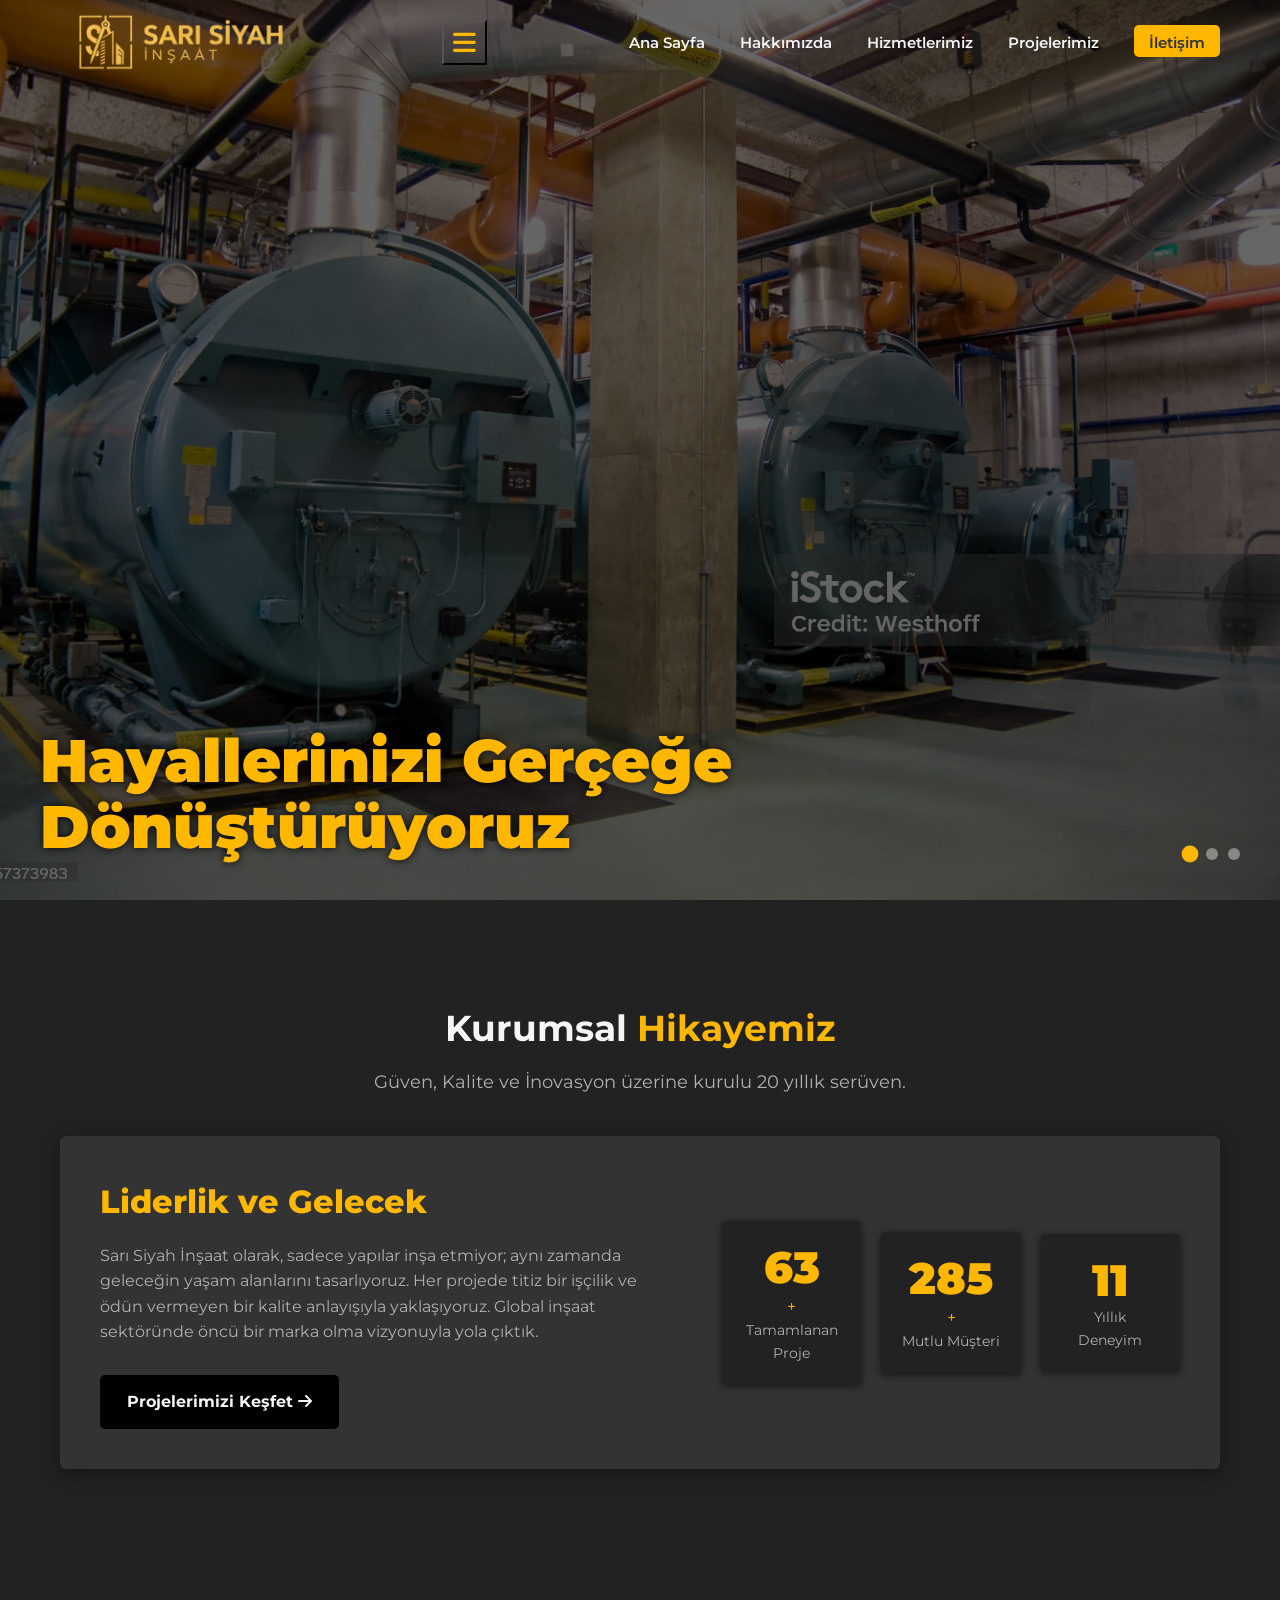
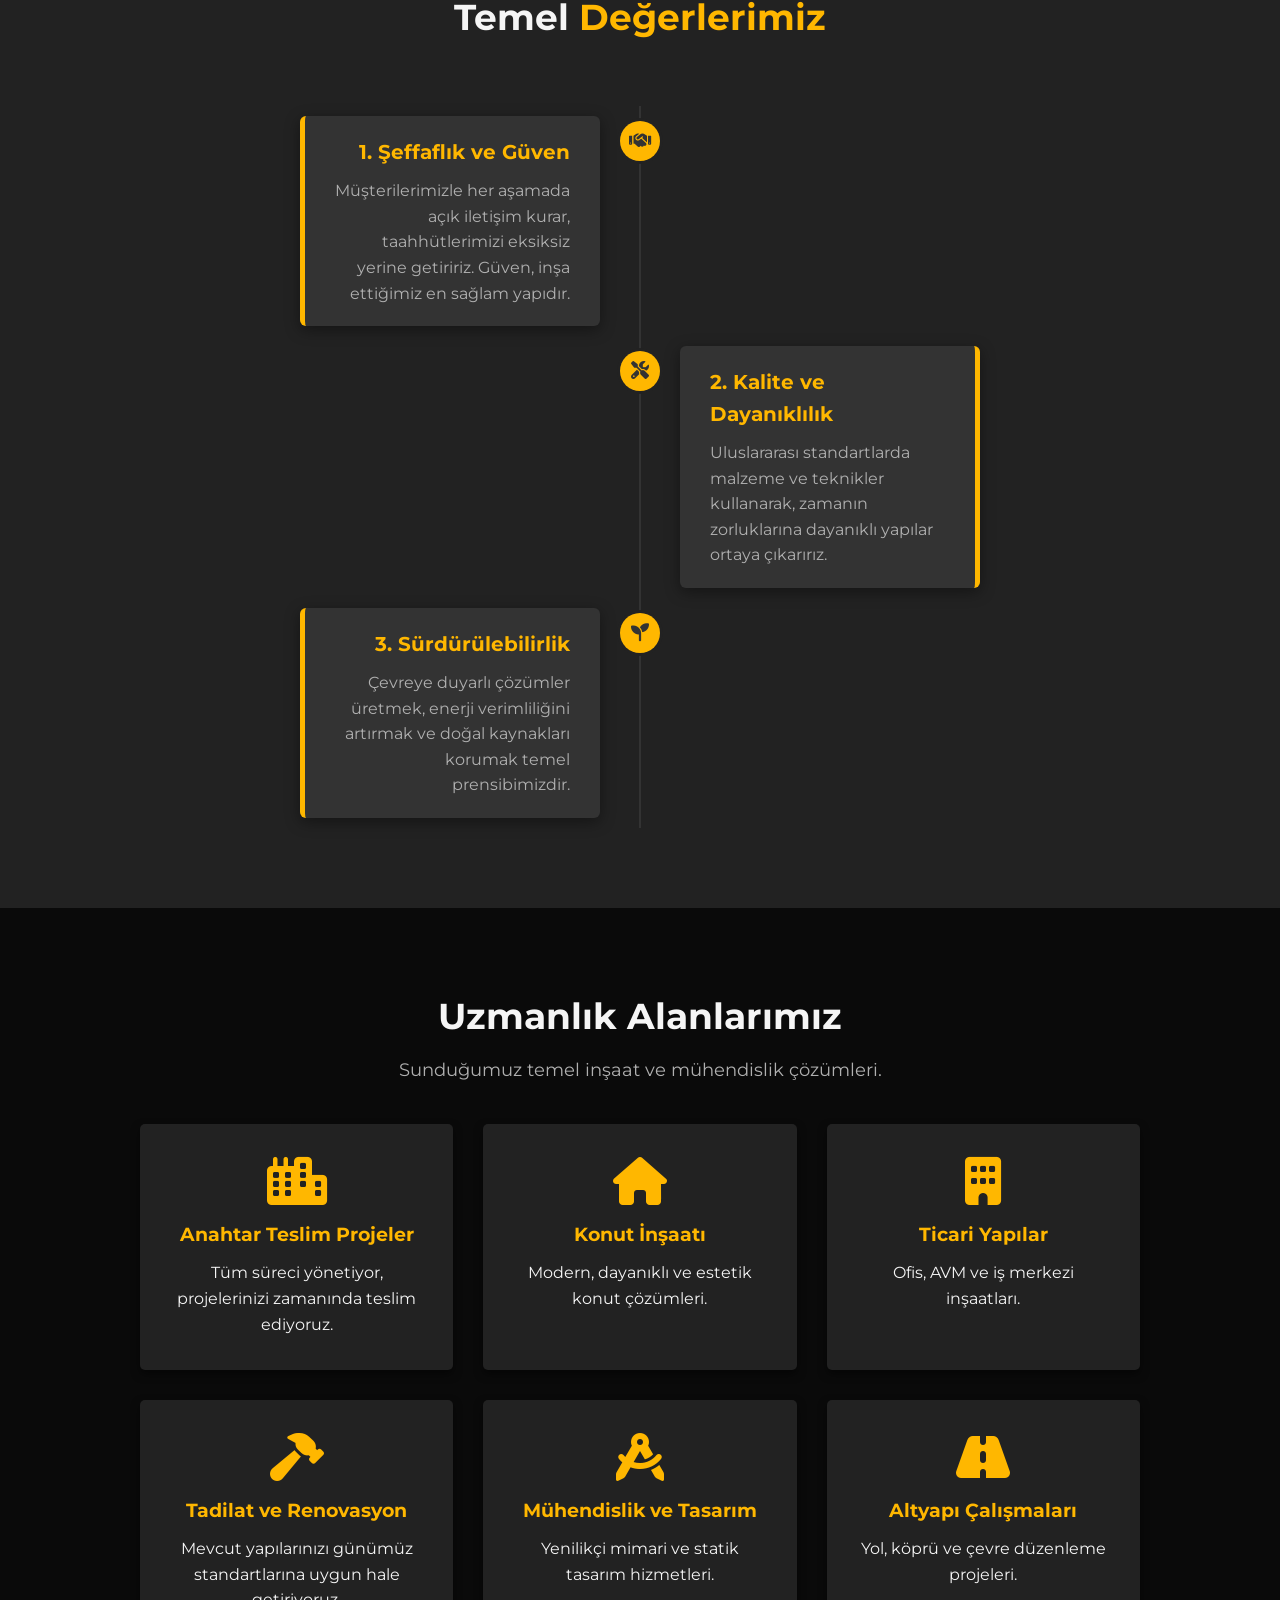
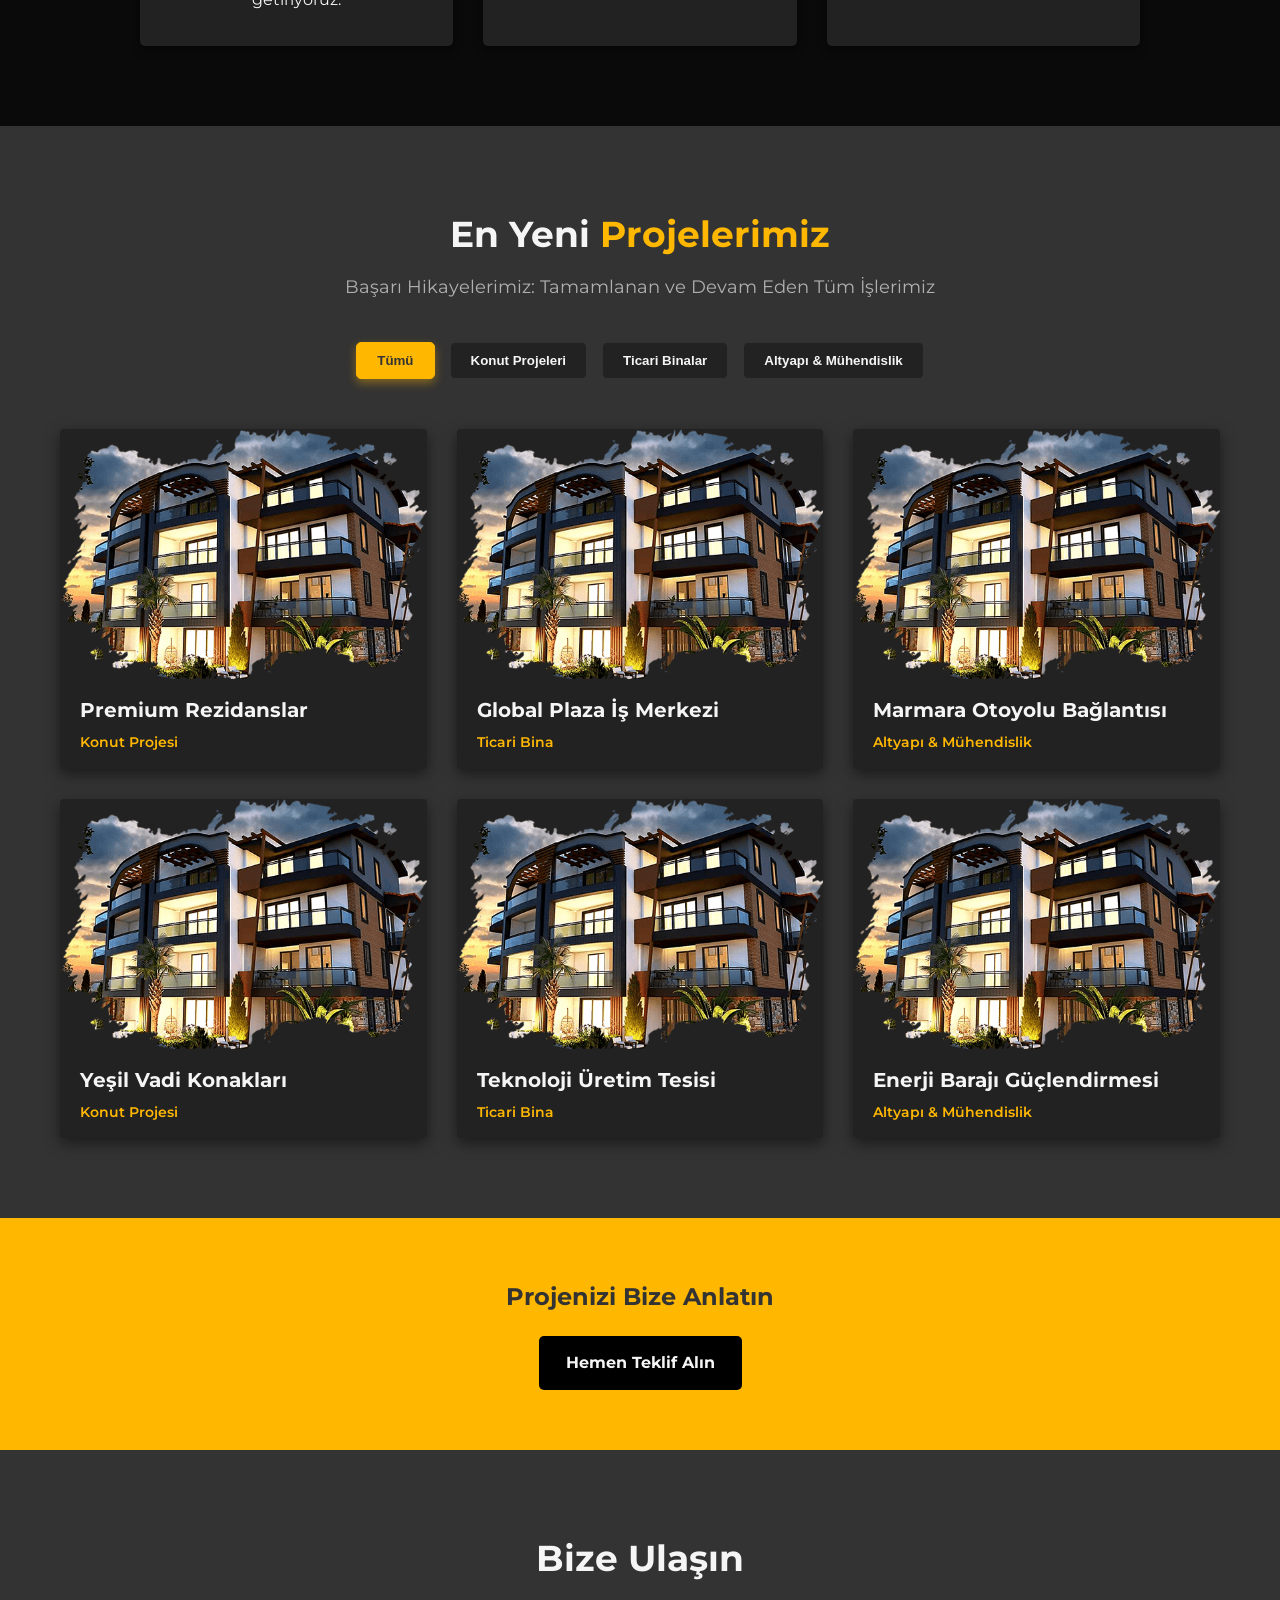
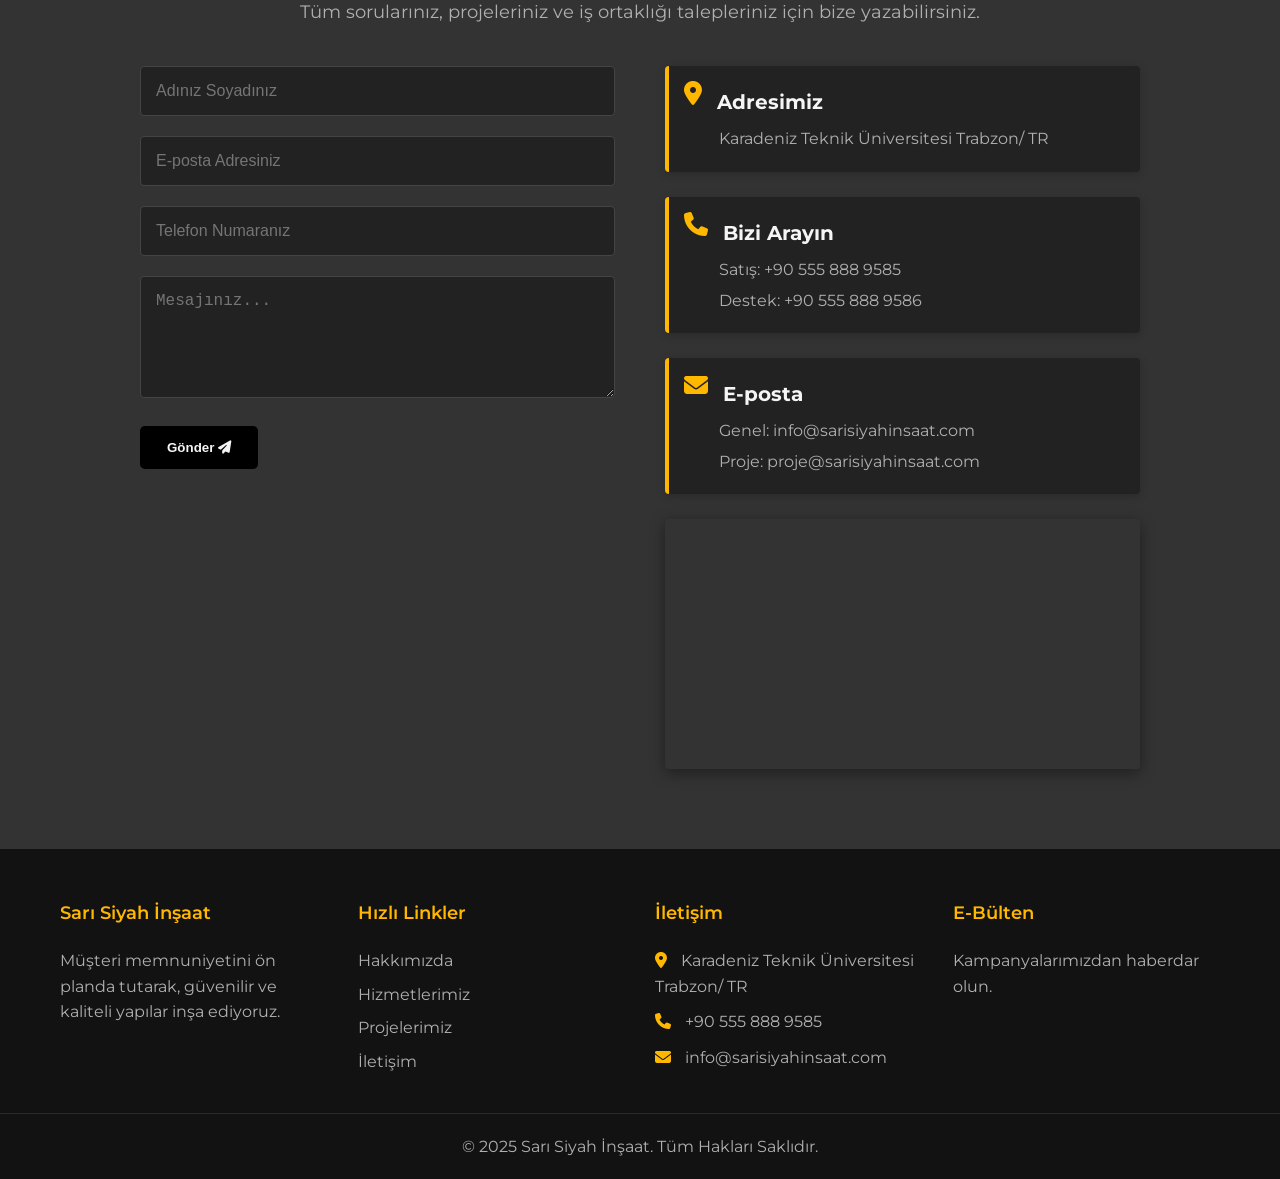
==== index.html @ 9622c7f2 "Add files via upload" ====
<!DOCTYPE html>
<html lang="tr">
<head>
    <meta charset="UTF-8">
    <meta name="viewport" content="width=device-width, initial-scale=1.0">
    <title>Sarı Siyah İnşaat | Müteahhitlik Hizmetleri</title>
    <link rel="icon" type="image/png" href="img/Gemini_Generated_Image_4nt2084nt2084nt2-removebg-preview.png    ">
    <link rel="stylesheet" href="style.css">
    <link href="https://fonts.googleapis.com/css2?family=Montserrat:wght@400;600;700;900&display=swap" rel="stylesheet">
    <link rel="stylesheet" href="https://cdnjs.cloudflare.com/ajax/libs/font-awesome/6.5.1/css/all.min.css">
</head>
<body>

    <header class="top-bar">
        <div class="container">
            <div class="logo">
                <a href="#">
                    <img src="img/Adsız_tasarım__9_-removebg-preview.png" alt="Şirket Logosu" class="header-logo">
                </a>
            </div>
            
            <button class="hamburger-toggle" id="menu-toggle">
                <i class="fas fa-bars"></i>
            </button>
            
            <nav class="main-nav" id="mobile-menu">
                <ul>
                    <li><a href="#home">Ana Sayfa</a></li>
                    <li><a href="#about">Hakkımızda</a></li>
                    <li><a href="#services">Hizmetlerimiz</a></li>
                    <li><a href="#projects">Projelerimiz</a></li>
                    <li><a href="#contact" class="btn-contact">İletişim</a></li>
                </ul>
            </nav>
        </div>
    </header>

    <section class="hero-slider" id="home">
        <div class="slides">
            <div class="slide active" style="background-image: url('img/foto1.jpg');">
                <div class="slider-content">
                    <h1 class="slider-heading">Hayallerinizi Gerçeğe Dönüştürüyoruz</h1>
                </div>
            </div>
            <div class="slide" style="background-image: url('img/foto3.jpg');">
                <div class="slider-content">
                    <h1 class="slider-heading">Güven ve Kaliteyle Yükselen Yapılar</h1>
                </div>
            </div>
            <div class="slide" style="background-image: url('img/foto2.jpg');">
                <div class="slider-content">
                    <h1 class="slider-heading">Sürdürülebilir Çözümler, Kusursuz İnşaat</h1>
                </div>
            </div>
        </div>
        <div class="slider-indicators">
            <span class="indicator active" data-slide="0"></span>
            <span class="indicator" data-slide="1"></span>
            <span class="indicator" data-slide="2"></span>
        </div>
    </section>

    <main>
        
        <section id="about" class="section about-us">
            <div class="container">
                <h2 class="section-title">Kurumsal <span>Hikayemiz</span></h2>
                <p class="section-subtitle">Güven, Kalite ve İnovasyon üzerine kurulu 20 yıllık serüven.</p>
                
                <div class="about-top-area bg-light-dark">
                    <div class="about-top-text">
                        <h3 class="color-accent">Liderlik ve Gelecek</h3>
                        <p>Sarı Siyah İnşaat olarak, sadece yapılar inşa etmiyor; aynı zamanda geleceğin yaşam alanlarını tasarlıyoruz. Her projede titiz bir işçilik ve ödün vermeyen bir kalite anlayışıyla yaklaşıyoruz. Global inşaat sektöründe öncü bir marka olma vizyonuyla yola çıktık.</p>
                        <a href="#projects" class="btn btn-primary">Projelerimizi Keşfet <i class="fas fa-arrow-right"></i></a>
                    </div>
                    
                    <div class="stats-card-grid">
                        <div class="stat-card">
                            <span class="stat-number color-accent" data-target="115">0</span><span class="color-accent">+</span>
                            <p>Tamamlanan Proje</p>
                        </div>
                        <div class="stat-card">
                            <span class="stat-number color-accent" data-target="522">0</span><span class="color-accent">+</span>
                            <p>Mutlu Müşteri</p>
                        </div>
                        <div class="stat-card">
                            <span class="stat-number color-accent" data-target="20">0</span>
                            <p>Yıllık Deneyim</p>
                        </div>
                    </div>
                </div>

                <div class="clear-spacer"></div>

                <h2 class="section-title">Temel <span>Değerlerimiz</span></h2>
                <div class="values-timeline">
                    
                    <div class="timeline-item">
                        <div class="timeline-icon"><i class="fas fa-handshake"></i></div>
                        <div class="timeline-content bg-light-dark">
                            <h4>1. Şeffaflık ve Güven</h4>
                            <p>Müşterilerimizle her aşamada açık iletişim kurar, taahhütlerimizi eksiksiz yerine getiririz. Güven, inşa ettiğimiz en sağlam yapıdır.</p>
                        </div>
                    </div>
                    
                    <div class="timeline-item">
                        <div class="timeline-icon"><i class="fas fa-tools"></i></div>
                        <div class="timeline-content bg-light-dark">
                            <h4>2. Kalite ve Dayanıklılık</h4>
                            <p>Uluslararası standartlarda malzeme ve teknikler kullanarak, zamanın zorluklarına dayanıklı yapılar ortaya çıkarırız.</p>
                        </div>
                    </div>

                    <div class="timeline-item">
                        <div class="timeline-icon"><i class="fas fa-seedling"></i></div>
                        <div class="timeline-content bg-light-dark">
                            <h4>3. Sürdürülebilirlik</h4>
                            <p>Çevreye duyarlı çözümler üretmek, enerji verimliliğini artırmak ve doğal kaynakları korumak temel prensibimizdir.</p>
                        </div>
                    </div>
                    
                </div>
            </div> 
        </section> 
        
        <section id="services" class="section services-area bg-dark">
            <div class="container">
                <h2 class="section-title color-accent">Uzmanlık Alanlarımız</h2>
                <p class="section-subtitle color-white">Sunduğumuz temel inşaat ve mühendislik çözümleri.</p>
                <div class="services-grid">
                    <div class="service-box">
                        <i class="fas fa-city fa-2x color-accent"></i>
                        <h3>Anahtar Teslim Projeler</h3>
                        <p>Tüm süreci yönetiyor, projelerinizi zamanında teslim ediyoruz.</p>
                    </div>
                    <div class="service-box">
                        <i class="fas fa-home fa-2x color-accent"></i>
                        <h3>Konut İnşaatı</h3>
                        <p>Modern, dayanıklı ve estetik konut çözümleri.</p>
                    </div>
                    <div class="service-box">
                        <i class="fas fa-building fa-2x color-accent"></i>
                        <h3>Ticari Yapılar</h3>
                        <p>Ofis, AVM ve iş merkezi inşaatları.</p>
                    </div>
                    <div class="service-box">
                        <i class="fas fa-hammer fa-2x color-accent"></i>
                        <h3>Tadilat ve Renovasyon</h3>
                        <p>Mevcut yapılarınızı günümüz standartlarına uygun hale getiriyoruz.</p>
                    </div>
                    <div class="service-box">
                        <i class="fas fa-drafting-compass fa-2x color-accent"></i>
                        <h3>Mühendislik ve Tasarım</h3>
                        <p>Yenilikçi mimari ve statik tasarım hizmetleri.</p>
                    </div>
                    <div class="service-box">
                        <i class="fas fa-road fa-2x color-accent"></i>
                        <h3>Altyapı Çalışmaları</h3>
                        <p>Yol, köprü ve çevre düzenleme projeleri.</p>
                    </div>
                </div>
            </div>
        </section>

        <section id="projects" class="section">
            <div class="container">
                <h2 class="section-title">En Yeni <span class="color-accent">Projelerimiz</span></h2>
                <p class="section-subtitle">Başarı Hikayelerimiz: Tamamlanan ve Devam Eden Tüm İşlerimiz</p>

                <div class="filter-controls">
                    <button class="btn btn-filter active" data-filter="all">Tümü</button>
                    <button class="btn btn-filter" data-filter="konut">Konut Projeleri</button>
                    <button class="btn btn-filter" data-filter="ticari">Ticari Binalar</button>
                    <button class="btn btn-filter" data-filter="altyapi">Altyapı & Mühendislik</button>
                </div>

                <div class="projects-grid">
                    
                    <div class="project-item konut">
                        <div class="project-card">
                            <img src="img/bina1.png" alt="Lüks Konut Projesi" class="responsive-img">
                            <div class="project-info">
                                <h3>Premium Rezidanslar</h3>
                                <p class="category color-accent">Konut Projesi</p>
                            </div>
                        </div>
                    </div>

                    <div class="project-item ticari">
                        <div class="project-card">
                            <img src="img/bina1.png" alt="Modern Ofis Binası" class="responsive-img">
                            <div class="project-info">
                                <h3>Global Plaza İş Merkezi</h3>
                                <p class="category color-accent">Ticari Bina</p>
                            </div>
                        </div>
                    </div>

                    <div class="project-item altyapi">
                        <div class="project-card">
                            <img src="img/bina1.png" alt="Köprü ve Otoyol Projesi" class="responsive-img">
                            <div class="project-info">
                                <h3>Marmara Otoyolu Bağlantısı</h3>
                                <p class="category color-accent">Altyapı & Mühendislik</p>
                            </div>
                        </div>
                    </div>
                    
                    <div class="project-item konut">
                        <div class="project-card">
                            <img src="img/bina1.png" alt="Konut Sitesi" class="responsive-img">
                            <div class="project-info">
                                <h3>Yeşil Vadi Konakları</h3>
                                <p class="category color-accent">Konut Projesi</p>
                            </div>
                        </div>
                    </div>
                    
                    <div class="project-item ticari">
                        <div class="project-card">
                            <img src="img/bina1.png" alt="Sanayi Tesisi" class="responsive-img">
                            <div class="project-info">
                                <h3>Teknoloji Üretim Tesisi</h3>
                                <p class="category color-accent">Ticari Bina</p>
                            </div>
                        </div>
                    </div>
                    
                    <div class="project-item altyapi">
                        <div class="project-card">
                            <img src="img/bina1.png" alt="Baraj İnşaatı" class="responsive-img">
                            <div class="project-info">
                                <h3>Enerji Barajı Güçlendirmesi</h3>
                                <p class="category color-accent">Altyapı & Mühendislik</p>
                            </div>
                        </div>
                    </div>

                </div>
            </div>
        </section>
        
        <section class="section cta-area">
            <div class="container cta-content">
                <h2>Projenizi Bize Anlatın</h2>
                <a href="#contact" class="btn btn-primary">Hemen Teklif Alın</a>
            </div>
        </section>
        
        <section id="contact" class="section bg-light-dark">
            <div class="container">
                <h2 class="section-title">Bize <span>Ulaşın</span></h2>
                <p class="section-subtitle">Tüm sorularınız, projeleriniz ve iş ortaklığı talepleriniz için bize yazabilirsiniz.</p>

                <div class="contact-grid">
                    
                    <div class="contact-form-container">
                        <form action="#" method="POST" class="contact-form">
                            <div class="form-group">
                                <input type="text" id="name" name="name" placeholder="Adınız Soyadınız" required>
                            </div>
                            <div class="form-group">
                                <input type="email" id="email" name="email" placeholder="E-posta Adresiniz" required>
                            </div>
                            <div class="form-group">
                                <input type="tel" id="phone" name="phone" placeholder="Telefon Numaranız">
                            </div>
                            <div class="form-group">
                                <textarea id="message" name="message" rows="5" placeholder="Mesajınız..." required></textarea>
                            </div>
                            <button type="submit" class="btn btn-primary">Gönder <i class="fas fa-paper-plane"></i></button>
                        </form>
                    </div>

                    <div class="contact-details">
                        <div class="contact-info-box">
                            <i class="fas fa-map-marker-alt color-accent"></i>
                            <h3>Adresimiz</h3>
                            <p>Karadeniz Teknik Üniversitesi Trabzon/ TR</p>
                        </div>
                        <div class="contact-info-box">
                            <i class="fas fa-phone color-accent"></i>
                            <h3>Bizi Arayın</h3>
                            <p>Satış: +90 555 888 9585</p>
                            <p>Destek: +90 555 888 9586</p>
                        </div>
                        <div class="contact-info-box">
                            <i class="fas fa-envelope color-accent"></i>
                            <h3>E-posta</h3>
                            <p>Genel: info@sarisiyahinsaat.com</p>
                            <p>Proje: proje@sarisiyahinsaat.com</p>
                        </div>

                        <div class="map-placeholder">
                    <iframe src="https://www.google.com/maps/embed?pb=!1m18!1m12!1m3!1d5256.76530580222!2d39.7727509735153!3d40.99555679838587!2m3!1f0!2f0!3f0!3m2!1i1024!2i768!4f13.1!3m3!1m2!1s0x40643bf5f7189ef9%3A0x423657812867d2dc!2sKaradeniz%20Teknik%20%C3%9Cniversitesi!5e1!3m2!1str!2str!4v1764968209461!5m2!1str!2str" width="600" height="450" style="border:0;" allowfullscreen="" loading="lazy" referrerpolicy="no-referrer-when-downgrade"></iframe>
                </div>
                    </div>
                </div>

            </div>
        </section>
        </main>
    </main>

    <footer class="site-footer bg-dark-footer">
        <div class="container">
            <div class="footer-widgets">
                
                <div class="widget about-widget">
                    <h4>Sarı Siyah İnşaat</h4>
                    <p>Müşteri memnuniyetini ön planda tutarak, güvenilir ve kaliteli yapılar inşa ediyoruz.</p>
                </div>

                <div class="widget link-widget">
                    <h4>Hızlı Linkler</h4>
                    <ul>
                        <li><a href="#about">Hakkımızda</a></li>
                        <li><a href="#services">Hizmetlerimiz</a></li>
                        <li><a href="#projects">Projelerimiz</a></li>
                        <li><a href="#contact">İletişim</a></li>
                        
                    </ul>
                </div>

                <div class="widget contact-widget contact-info">
                    <h4>İletişim</h4>
                    <p><i class="fas fa-map-marker-alt"></i> Karadeniz Teknik Üniversitesi Trabzon/ TR</p>
                    <p><i class="fas fa-phone"></i> +90 555 888 9585</p>
                    <p><i class="fas fa-envelope"></i> info@sarisiyahinsaat.com</p>
                </div>
                
                <div class="widget newsletter-widget">
                    <h4>E-Bülten</h4>
                    <p>Kampanyalarımızdan haberdar olun.</p>
                </div>
            </div>
        </div>
        <div class="copyright-bar">
            <div class="container">
                © 2025 Sarı Siyah İnşaat. Tüm Hakları Saklıdır.
            </div>
        </div>
    </footer>

    <script>
    document.addEventListener('DOMContentLoaded', function() {
        // DOM öğelerini seç
        const menuToggle = document.getElementById('menu-toggle');
        const mobileMenu = document.getElementById('mobile-menu');
        
        // Hem mobil hem de masaüstü navigasyondaki tüm linkleri seç
        const allNavLinks = document.querySelectorAll('.main-nav a');
        
        // Mobil menüdeki linkleri seç (Kapanma işlemi için)
        // Eğer mobil menü yoksa, burası boş kalır (güvenlik kontrolü yapıldı)
        const mobileNavLinks = mobileMenu ? mobileMenu.querySelectorAll('a') : [];

        // YENİ: HAMBURGER MENÜ FONKSİYONU BAŞLANGIÇ
        if (menuToggle && mobileMenu) {
            menuToggle.addEventListener('click', () => {
                // Menü görünürlüğünü CSS ile yönetmek için 'active' sınıfını değiştirir
                mobileMenu.classList.toggle('active');
                
                // İkonu değiştirmek için (fa-bars <-> fa-times)
                const icon = menuToggle.querySelector('i');
                if (mobileMenu.classList.contains('active')) {
                    icon.classList.remove('fa-bars');
                    icon.classList.add('fa-times'); // Kapatma (X) ikonu
                } else {
                    icon.classList.remove('fa-times');
                    icon.classList.add('fa-bars'); // Hamburger ikonu
                }
            });
        }
        
        // 🟢 İSTENEN ÖZELLİK 1: Menü linklerine tıklandığında menüyü kapatma
        mobileNavLinks.forEach(link => {
            link.addEventListener('click', function() {
                // Linke tıklandığında 'active' sınıfını kaldır
                mobileMenu.classList.remove('active');
                
                // İkonu geri hamburger simgesine çevir
                const icon = menuToggle.querySelector('i');
                icon.classList.remove('fa-times');
                icon.classList.add('fa-bars');
            });
        });
        
        // 🟢 İSTENEN ÖZELLİK 2: Linklere tıklanınca alt çizgi için 'active' sınıfı yönetimi
        allNavLinks.forEach(link => {
            link.addEventListener('click', function() {
                // Önceki tüm linklerden 'active' sınıfını kaldır
                allNavLinks.forEach(item => item.classList.remove('active'));
                
                // Tıklanan linke 'active' sınıfını ekle
                this.classList.add('active');
            });
        });
        
        // YENİ: HAMBURGER MENÜ FONKSİYONU BİTİŞ
        
        // SLIDER LOGIC
        const slides = document.querySelectorAll('.slide');
        const indicators = document.querySelectorAll('.indicator');
        let currentSlide = 0;
        const slideInterval = 5000; // 5 saniye

        function showSlide(index) {
            // Tüm slaytları ve indikatörleri pasif yap
            slides.forEach(slide => slide.classList.remove('active'));
            indicators.forEach(indicator => indicator.classList.remove('active'));

            // İstenen slaytı ve indikatörü aktif yap
            slides[index].classList.add('active');
            indicators[index].classList.add('active');
            currentSlide = index;
        }

        // İndikatör tıklama fonksiyonu
        indicators.forEach((indicator, index) => {
            indicator.addEventListener('click', () => {
                showSlide(index);
            });
        });

        // Otomatik geçiş fonksiyonu
        let autoSlide = setInterval(() => {
            let nextSlide = (currentSlide + 1) % slides.length;
            showSlide(nextSlide);
        }, slideInterval);
        
        // Kullanıcı indikatöre tıklarsa otomatik geçişi sıfırla (opsiyonel)
        indicators.forEach(indicator => {
            indicator.addEventListener('click', () => {
                clearInterval(autoSlide);
                autoSlide = setInterval(() => {
                    let nextSlide = (currentSlide + 1) % slides.length;
                    showSlide(nextSlide);
                }, slideInterval);
            });
        });


        // TOP BAR SCROLL LOGIC
        const topBar = document.querySelector('.top-bar');

        window.addEventListener('scroll', function() {
            if (window.scrollY > 80) { // 80px kaydırıldıktan sonra
                topBar.classList.add('scrolled');
            } else {
                topBar.classList.remove('scrolled');
            }
        });
        
        // İlk slaytı göster
        if (slides.length > 0) {
             showSlide(0); 
        }

        // RAKAMLARLA BİZ (COUNTER) ANİMASYONU
        const counterSection = document.querySelector('.about-us'); 
        const counters = document.querySelectorAll('.stats-card-grid .stat-number');
        let isCounting = false; 
        const duration = 2000; // 2 saniye
        const step = 10; // 10 milisaniye

        const countUp = (counter) => {
            const target = +counter.getAttribute('data-target');
            let start = 0;
            const increment = target / (duration / step);

            const updateCounter = () => {
                start += increment;
                if (start < target) {
                    // Sayaç değerini yukarı yuvarlayarak tam sayı gösterir
                    counter.innerText = Math.ceil(start); 
                    setTimeout(updateCounter, step);
                } else {
                    // Hedefe ulaşıldığında son değeri yazar
                    counter.innerText = target;
                }
            };
            updateCounter();
        };

        const handleScroll = () => {
            if (!counterSection) return; // Bölüm yoksa devam etme

            const sectionTop = counterSection.getBoundingClientRect().top;
            const windowHeight = window.innerHeight;

            // Eğer Hakkımızda bölümü viewport'un %80'ine girdiyse ve daha önce sayım yapılmadıysa
            if (sectionTop < windowHeight * 0.8 && !isCounting) {
                counters.forEach(countUp);
                isCounting = true; 
                window.removeEventListener('scroll', handleScroll); 
            }
        };

        window.addEventListener('scroll', handleScroll);
        handleScroll(); // Sayfa zaten aşağıda açılmışsa direkt başla
        
        
        // YENİ: PROJELER FİLTRELEME MANTIĞI
        const filterControls = document.querySelectorAll('.btn-filter');
        const projects = document.querySelectorAll('.project-item');

        filterControls.forEach(button => {
            button.addEventListener('click', function() {
                // Aktif butonu güncelle
                filterControls.forEach(btn => btn.classList.remove('active'));
                this.classList.add('active');
                
                const filterValue = this.getAttribute('data-filter');

                projects.forEach(project => {
                    // Eğer filtre 'all' ise veya projenin class'ı filtre değeri içeriyorsa
                    if (filterValue === 'all' || project.classList.contains(filterValue)) {
                        // Göster (CSS'teki transition sayesinde yumuşak görünür)
                        project.classList.remove('hidden');
                    } else {
                        // Gizle
                        project.classList.add('hidden');
                    }
                });
            });
        });

    });
</script>
</body>
</html>
---- style.css ----
/*=============================================
  GENEL AYARLAR VE RENK PALETİ
==============================================*/
/*=============================================
  GENEL AYARLAR VE YENİ RENK PALETİ (SOLUK GRİ)
==============================================*/
* {
    margin: 0;
    padding: 0;
    box-sizing: border-box;
}
html {
    /* Tüm sayfada kaydırma davranışını yumuşak yapar */
    scroll-behavior: smooth;
}
/* Renk Paleti (PREMIUM GOLD - SOLUK SİYAH Tema) */
:root {
    --color-dark: #222222;           /* YENİ: Ana Arkaplan (Soluk Koyu Gri) */
    --color-light-dark: #333333;     /* YENİ: Vurgu Arkaplanı (Biraz Daha Koyu) */
    --color-accent: #FFB700;         /* Premium Altın Sarısı Aksan Rengi */
    --color-text-light: #F5F5F5;     /* YENİ: Açık Beyaz/Gri Yazı (Daha Parlak) */
    --color-text-dark: #333333;      /* Koyu Yazı (Sarı Arkaplan Üzerinde) */
    --color-text-soft: #B0B0B0;      /* YENİ: Yumuşak Yazı/Alt Başlık (Orta Gri) */
}

body {
    font-family: 'Montserrat', sans-serif;
    line-height: 1.6;
    background-color: var(--color-dark); /* Yeni Arkaplan rengi */
    color: var(--color-text-light);
}
/* YARDIMCI SINIFLAR */
.container {
    max-width: 1200px;
    margin: 0 auto;
    padding: 0 20px;
}
.bg-dark {
    background-color: var(--color-light-dark);
}
.bg-light-dark { /* Yeni eklenen arkaplan vurgusu için */
    background-color: var(--color-light-dark); 
}
.bg-dark-footer {
    background-color: #121212;
    color: var(--color-text-soft);
}
.color-accent {
    color: var(--color-accent);
}
.color-white {
    color: var(--color-text-light);
}
.clear-spacer {
    height: 40px; /* Hakkımızda içindeki boşluk için */
    display: block;
}

/* SECTION GENEL STİLLERİ */
.section {
    padding: 80px 0;
    text-align: center;
}
.section-title {
    font-size: 36px;
    font-weight: 700;
    margin-bottom: 10px;
    color: var(--color-text-light);
}
.section-subtitle {
    font-size: 18px;
    margin-bottom: 40px;
    color: var(--color-text-soft);
}

/*=============================================
  1. TOP BAR VE NAVİGASYON (Dinamik ve Şeffaf)
==============================================*/
.top-bar {
    background-color: transparent; 
    padding: 20px 0; /* Logo yüksekliğine uygun düşürüldü */
    position: fixed;
    width: 100%;
    z-index: 1000;
    transition: background-color 0.4s ease, padding 0.4s ease;
}

/* JS ile eklenecek, kaydırma sonrası stil (Şeffaflık Burada!) */
.top-bar.scrolled {
    background-color: rgba(34, 34, 34, 0.9); /* Yeni koyu gri tonu kullandık */
    padding: 16px 0; 
    box-shadow: 0 2px 8px rgba(0, 0, 0, 0.7);
}

.top-bar .container {
    display: flex;
    justify-content: space-between;
    align-items: center;
}

.logo a {
    color: var(--color-accent); 
    text-decoration: none;
    font-size: 0px; 
    font-weight: 700;
    letter-spacing: 1px;
    height: 40px;
    display: flex;
    align-items: center;
}

.main-nav ul {
    list-style: none;
    display: flex;
    gap: 35px;
}

.main-nav a {
    color: var(--color-text-light);
    text-decoration: none;
    font-weight: 600;
    font-size: 15px;
    padding-bottom: 5px;
    position: relative;
    transition: color 0.3s;
}

.header-logo {
    height: 120px; /* Başlık çubuğuna sığacak yükseklik */
    width: auto;
    display: block;
}
/* Hover Efekti: Altına Sarı Çizgi */
.main-nav a:hover {
    color: var(--color-accent); 
}

.main-nav a::after {
    content: '';
    position: absolute;
    bottom: 0;
    left: 0;
    width: 0;
    height: 2px;
    background-color: var(--color-accent);
    transition: width 0.3s ease;
}

.main-nav a:hover::after {
    width: 100%;
}

.btn-contact {
    background-color: var(--color-accent);
    color: var(--color-text-dark) !important;
    padding: 8px 15px;
    border-radius: 5px;
    font-weight: 700;
}
.btn-contact:hover {
    background-color: #e0ac00;
}

/*=============================================
  2. SLIDER / HERO ALANI
==============================================*/
.hero-slider {
    height: 100vh; 
    position: relative; 
    overflow: hidden; 
}
.slide {
    height: 100%;
    width: 100%;
    position: absolute; 
    top: 0;
    left: 0;
    opacity: 0;
    transition: opacity 1s ease-in-out; 
    background-size: cover;
    background-position: center;
    display: flex;
    align-items: flex-end; 
    padding: 40px; 
    box-shadow: inset 0 0 0 1000px rgba(0, 0, 0, 0.6); 
}
.slide.active {
    opacity: 1; 
}
/* Sol Alt Yazı Vurgusu */
.slider-heading {
    font-size: 60px; 
    font-weight: 900; 
    max-width: 60%; 
    text-shadow: 0 0 10px rgba(0, 0, 0, 0.9);
    color: var(--color-accent); 
    line-height: 1.1;
}
/* Slider İndikatörleri */
.slider-indicators {
    position: absolute;
    bottom: 40px;
    right: 40px;
    z-index: 10;
    display: flex;
    gap: 10px;
}
.indicator {
    width: 12px;
    height: 12px;
    background-color: rgba(255, 255, 255, 0.4);
    border-radius: 50%;
    cursor: pointer;
    transition: background-color 0.3s, transform 0.3s;
}
.indicator.active {
    background-color: var(--color-accent);
    transform: scale(1.4);
}

/*=============================================
  3. HİZMETLER BÖLÜMÜ (PARALLAX EFEKTİ)
==============================================*/
.services-area {
    padding: 80px 0; 
    text-align: center;
    background-color: transparent; 

    /* PARALLAX EFEKTİ */
    background-image: url('img/ofis.jpg'); 
    background-attachment: fixed; 
    background-position: center; 
    background-repeat: no-repeat; 
    background-size: cover; 
    
    position: relative;
    z-index: 1; 
}

/* İçerik okunabilirliği için karartma/overlay katmanı */
.services-area::before {
    content: "";
    position: absolute;
    top: 0;
    left: 0;
    width: 100%;
    height: 100%;
    background-color: rgba(0, 0, 0, 0.7); /* %70 siyah karartma */
    z-index: -1; 
}

.services-grid {
    display: grid;
    grid-template-columns: repeat(3, 1fr); 
    gap: 30px;
    text-align: center;
    max-width: 1000px;
    margin: 0 auto; 
}
.service-box {
    background-color: var(--color-dark);
    padding: 30px;
    border: 3px solid transparent; 
    transition: all 0.4s ease-in-out; 
    box-shadow: 0 4px 8px rgba(0, 0, 0, 0.5);
    border-radius: 5px;
    height: 100%; 
    display: flex;
    flex-direction: column;
    align-items: center; 
}
/* HOVER ANIMASYONU: Sarı Şerit Çevresini Sarsın */
.service-box:hover {
    transform: translateY(-8px); 
    border-color: var(--color-accent); 
    box-shadow: 0 15px 30px rgba(255, 183, 0, 0.3); /* Yeni sarı tonu kullandık */
}
.service-box h3 {
    color: var(--color-accent);
    margin-bottom: 10px;
}
.service-box i {
    font-size: 3rem;
    margin-bottom: 15px;
}

/*=============================================
  4. HAKKIMIZDA BÖLÜMÜ STİLLERİ (YENİ: HİKAYE AKIŞI)
==============================================*/
.about-us {
    padding-top: 100px;
    padding-bottom: 80px;
    background-color: var(--color-dark);
}
.about-us .section-title span {
    color: var(--color-accent);
}

/* --- ÜST VURGU ALANI (Giriş ve Rakamlar) --- */
.about-top-area {
    display: grid;
    grid-template-columns: 1fr 0.8fr;
    gap: 50px;
    padding: 40px;
    margin-bottom: 80px;
    border-radius: 6px;
    box-shadow: 0 5px 20px rgba(0, 0, 0, 0.4);
    text-align: left;
    align-items: center;
}
.about-top-text h3 {
    font-size: 32px;
    margin-bottom: 15px;
    font-weight: 800;
}
.about-top-text p {
    color: var(--color-text-soft);
    margin-bottom: 30px;
    
}
.btn-primary {
    border: none;
    padding: 12px 30px;
    
}
.btn-primary:hover {
    background-color: var(--color-light-dark); 
    border-color: var(--color-light-dark);
}


/* --- İSTATİSTİK KARTLARI (RAKAMLARLA BİZ) --- */
.stats-card-grid {
    display: flex;
    justify-content: space-between;
    gap: 20px;
    text-align: center;
    align-items: center;
}
.stat-card {
    background-color: var(--color-dark); /* Derinlik için koyu arkaplan */
    padding: 20px;
    border-radius: 4px;
    width: 33%; /* Üçte bir genişlik */
    box-shadow: 0 2px 8px rgba(0, 0, 0, 0.6);
    transition: transform 0.3s;
}
.stat-card:hover {
    transform: translateY(-5px); /* Hafif yukarı kalkış efekti */
}
.stat-number {
    display: block;
    font-size: 44px; 
    font-weight: 900;
    line-height: 1.2;
}
.stat-card p {
    font-size: 14px;
    color: var(--color-text-soft);
}

/* --- DEĞERLERİMİZ / ZAMAN ÇİZELGESİ (TIMELINE) --- */
.values-timeline {
    position: relative;
    max-width: 800px;
    margin: 60px auto 0;
    padding: 0 20px;
}
/* Ana Dikey Çizgi */
.values-timeline::after {
    content: '';
    position: absolute;
    width: 2px;
    background-color: var(--color-light-dark); 
    top: 0;
    bottom: 0;
    left: 50%;
    margin-left: -1px;
}
.timeline-item {
    padding: 10px 40px;
    position: relative;
    width: 50%;
}
/* Soldaki öğeler */
.timeline-item:nth-child(odd) {
    left: 0;
    text-align: right;
}
/* Sağdaki öğeler */
.timeline-item:nth-child(even) {
    left: 50%;
    text-align: left;
}
.timeline-content {
    padding: 20px 30px;
    border-radius: 6px;
    box-shadow: 0 4px 15px rgba(0, 0, 0, 0.4);
    transition: background-color 0.3s, border-left 0.3s, border-right 0.3s;
}
.timeline-item:nth-child(odd) .timeline-content {
    border-left: 5px solid var(--color-accent);
}
.timeline-item:nth-child(even) .timeline-content {
    border-right: 5px solid var(--color-accent);
}
.timeline-content h4 {
    font-size: 20px;
    margin-bottom: 10px;
    color: var(--color-accent);
}
.timeline-content p {
    color: var(--color-text-soft);
}

/* Ortadaki İkon Vurgusu */
/* Ortadaki İkon Vurgusu */
/* Ortadaki İkon Vurgusu */
/* Ortadaki İkon Vurgusu (TEMİZLENMİŞ VE KESİN KOD) */
.timeline-icon {
    width: 40px;
    height: 40px;
    position: absolute;
    top: 15px;
    background-color: var(--color-accent);
    color: var(--color-text-dark);
    border-radius: 50%;
    z-index: 5; /* Simgeyi en öne çıkarır */
    display: flex;
    align-items: center;
    justify-content: center;
    font-size: 18px;
    box-shadow: 0 0 0 3px var(--color-dark);
}

/* Soldaki öğelerin ikonları (1, 3, 5...) - Çizginin sağında yer alır */
.timeline-item:nth-child(odd) .timeline-icon {
    right: -20px; /* Çizgiden dışarı, tam ortada hizalamak için */
    
}

/* Sağdaki öğelerin ikonları (2, 4, 6...) - Çizginin solunda yer alır */
.timeline-item:nth-child(even) .timeline-icon {
    left: -20px;
}

/* Kartın Simgenin Altında Kalmasını Sağlama */
.timeline-content {
    position: relative;
    z-index: 2; /* Simgeden (z-index: 5) daha küçük z-index vererek arkada kalmasını sağlar */
    padding: 20px 30px; /* Diğer stil kurallarını koru */
    border-radius: 6px;
    box-shadow: 0 4px 15px rgba(0, 0, 0, 0.4);
    transition: background-color 0.3s, border-left 0.3s, border-right 0.3s;
}
/*=============================================
  5. CTA (Harekete Geçme Alanı)
==============================================*/
.cta-area {
    padding: 60px 0;
    background-color: var(--color-accent); 
    color: var(--color-text-dark);
}
.cta-content h2 {
    color: var(--color-text-dark);
    margin-bottom: 20px;
}
.btn {
    display: inline-block;
    padding: 12px 25px;
    text-decoration: none;
    font-weight: 700;
    border-radius: 5px;
    transition: background-color 0.3s;
    border: 2px solid transparent;
}
.btn-primary {
    background-color: #000000;
    color: var(--color-text-light);
}
.btn-primary:hover {
    background-color: var(--color-light-dark); /* Hover rengini hafif koyu tona değiştirdik */
    border-color: var(--color-light-dark);
    color: var(--color-accent);
}

/*=============================================
  6. FOOTER (ALT BİLGİ)
==============================================*/
.site-footer {
    padding-top: 50px;
    color: var(--color-text-soft);
    background-color: #121212;
}

.footer-widgets {
    display: grid;
    grid-template-columns: repeat(4, 1fr); 
    gap: 30px;
    padding-bottom: 30px;
    text-align: left;
}

.footer-widgets h4 {
    color: var(--color-accent);
    font-size: 18px;
    margin-bottom: 20px;
    font-weight: 600;
}

.footer-widgets ul {
    list-style: none;
    padding: 0;
}
.footer-widgets ul li a {
    color: var(--color-text-soft);
    text-decoration: none;
    display: block;
    margin-bottom: 8px;
    transition: color 0.3s;
}
.footer-widgets ul li a:hover {
    color: var(--color-accent);
}

.contact-info p {
    margin-bottom: 10px;
}
.contact-info i {
    color: var(--color-accent);
    margin-right: 10px;
}

.copyright-bar {
    text-align: center;
    padding: 20px 0;
    border-top: 1px solid #2A2A2A;
}


/*=============================================
  RESPONSIVE DÜZENLEMELER
==============================================*/
@media (max-width: 992px) {
    .services-grid {
        grid-template-columns: repeat(2, 1fr);
        max-width: 650px;
    }
    .about-top-area {
        grid-template-columns: 1fr; /* Tablette tek sütun */
    }
    .stats-card-grid {
        justify-content: space-around;
        margin-top: 30px;
    }
    .stats-card-grid,
    .values-grid {
        /* values-grid artık timeline yapısında, burada sadece genel düzenleme yaptık */
        display: flex; /* Timeline düzenini korumak için */
        flex-direction: column;
    }
    .footer-widgets {
        grid-template-columns: repeat(2, 1fr);
    }
    .slider-heading {
        font-size: 40px; 
        max-width: 80%;
    }

    /* Mobil Timeline */
    .values-timeline::after {
        left: 31px; /* Çizgiyi sola taşı */
    }
    .timeline-item {
        width: 100%;
        padding-left: 70px;
        padding-right: 20px;
        left: 0 !important;
        text-align: left !important;
    }
    .timeline-item:nth-child(even) .timeline-content {
        border-right: none;
        border-left: 5px solid var(--color-accent);
    }
    .timeline-icon {
        left: 15px !important; /* İkonu sola taşı */
    }
    .timeline-item:nth-child(odd) .timeline-icon {
        right: auto;
    }
}

@media (max-width: 576px) {
    .services-grid {
        grid-template-columns: 1fr; 
    }
    .stats-card-grid {
        flex-direction: column; /* İstatistikler alt alta */
    }
    .stat-card {
        width: 100%;
        margin-bottom: 15px;
    }
    .footer-widgets {
        grid-template-columns: 1fr;
    }
    .top-bar .container {
        flex-direction: column; 
    }
    .main-nav ul {
        gap: 15px;
        margin-top: 10px;
    }
}


/*=============================================
  5. PROJELERİMİZ BÖLÜMÜ STİLLERİ (Filtrelenebilir)
==============================================*/
#projects {
    background-color: var(--color-light-dark); /* Arkaplan vurgusu */
}

/* Filtre Butonları */
.filter-controls {
    margin-bottom: 50px;
    display: flex;
    justify-content: center;
    gap: 15px;
}
.btn-filter {
    background-color: var(--color-dark);
    color: var(--color-text-light);
    border: 1px solid var(--color-light-dark);
    padding: 10px 20px;
    border-radius: 5px;
    cursor: pointer;
    transition: all 0.3s;
    font-weight: 600;
}
.btn-filter:hover {
    background-color: var(--color-light-dark);
    color: var(--color-accent);
}
.btn-filter.active {
    background-color: var(--color-accent);
    color: var(--color-text-dark);
    border-color: var(--color-accent);
    box-shadow: 0 4px 10px rgba(255, 183, 0, 0.4);
}

/* Projeler Grid Düzeni */
.projects-grid {
    display: grid;
    grid-template-columns: repeat(3, 1fr); 
    gap: 30px;
}

/* Proje Kartları */
.project-item {
    overflow: hidden;
    border-radius: 4px;
    box-shadow: 0 5px 15px rgba(0, 0, 0, 0.5);
    transition: opacity 0.4s ease, transform 0.4s ease; /* Filtre animasyonu için */
    background-color: var(--color-dark);
}

.project-card {
    position: relative;
    height: 100%;
}

.project-card img {
    width: 100%;
    height: 250px; /* Sabit yükseklik */
    object-fit: cover; /* Resmi kırparak kaplamasını sağla */
    display: block;
    transition: transform 0.5s;
}

/* Hover Efekti: Görüntü Büyütme */
.project-card:hover img {
    transform: scale(1.08);
}

/* Proje Bilgileri Overlay/Alt Kısım */
.project-info {
    padding: 15px 20px;
    text-align: left;
    position: relative;
    z-index: 2;
}
.project-info h3 {
    font-size: 20px;
    margin-bottom: 5px;
    color: var(--color-text-light);
}
.project-info .category {
    font-size: 14px;
    font-weight: 600;
}

/* Proje Filtreleme Sınıfları (JavaScript ile eklenecek) */
.project-item.hidden {
    display: none;
    opacity: 0;
}


/*=============================================
  RESPONSIVE DÜZENLEMELER (PROJELERİMİZ İÇİN GÜNCELLEME)
==============================================*/
@media (max-width: 992px) {
    .projects-grid {
        grid-template-columns: repeat(2, 1fr); /* Tablette 2 sütun */
    }
    .filter-controls {
        flex-wrap: wrap;
        gap: 10px;
    }
}

@media (max-width: 576px) {
    .projects-grid {
        grid-template-columns: 1fr; /* Mobilde tek sütun */
    }
    .btn-filter {
        font-size: 13px;
        padding: 8px 12px;
    }
}

/*=============================================
  7. İLETİŞİM BÖLÜMÜ STİLLERİ
==============================================*/

.contact-grid {
    display: grid;
    grid-template-columns: 1fr 1fr; /* Form ve Bilgiler yan yana */
    gap: 50px;
    text-align: left;
    max-width: 1000px;
    margin: 0 auto;
}

/* --- Form Stilleri --- */
.contact-form .form-group {
    margin-bottom: 20px;
}
.contact-form input[type="text"],
.contact-form input[type="email"],
.contact-form input[type="tel"],
.contact-form textarea {
    width: 100%;
    padding: 15px;
    border: 1px solid #444; /* Yumuşak bir kenarlık */
    border-radius: 4px;
    background-color: var(--color-dark); /* Koyu arkaplan */
    color: var(--color-text-light);
    font-size: 16px;
    transition: border-color 0.3s;
}
.contact-form input:focus,
.contact-form textarea:focus {
    border-color: var(--color-accent); /* Odaklanınca sarı vurgu */
    outline: none;
}
.contact-form textarea {
    resize: vertical;
}

/* --- Bilgiler ve Harita Stilleri --- */
.contact-details {
    display: flex;
    flex-direction: column;
    gap: 25px;
}
.contact-info-box {
    padding: 15px;
    border-left: 4px solid var(--color-accent);
    background-color: var(--color-dark);
    border-radius: 4px;
    box-shadow: 0 2px 10px rgba(0, 0, 0, 0.2);
}
.contact-info-box h3 {
    font-size: 20px;
    margin-top: 5px;
    margin-bottom: 8px;
    color: var(--color-text-light);
}
.contact-info-box i {
    font-size: 1.5rem;
    float: left;
    margin-right: 15px;
}
.contact-info-box p {
    margin: 0 0 5px 0;
    padding-left: 35px; /* İkon boşluğunu telafi eder */
    color: var(--color-text-soft);
}

.map-placeholder {
    height: 250px;
    overflow: hidden;
    border-radius: 4px;
    box-shadow: 0 4px 15px rgba(0, 0, 0, 0.4);
}
.map-placeholder iframe {
    width: 100%;
    height: 100%;
    display: block;
}


/*=============================================
  RESPONSIVE DÜZENLEMELER (992px altı)
==============================================*/
@media (max-width: 992px) {
    /* ... Mevcut 992px düzenlemeleri ... */
    
    /* İLETİŞİM RESPONSIVE */
    .contact-grid {
        grid-template-columns: 1fr; /* Tablette alt alta */
        gap: 40px;
    }
    .contact-form-container {
        order: 2; /* Formu aşağıya al */
    }
    .contact-details {
        order: 1; /* Bilgileri yukarıya al */
    }
}

@media (max-width: 992px) {
    /* ... Mevcut 992px stilleri ... */
    
    /* YENİ: Butonu Göster ve Navigasyonu Gizle */
    .hamburger-toggle {
        display: block; /* Mobil cihazlarda butonu göster */
    }

    .top-bar .container {
        /* Mobil: Navigasyonu ayırmak için flex-direction: column'u kaldırın */
        flex-direction: row; 
        /* Butonun sağda, logonun solda kalmasını sağla */
        justify-content: space-between; 
    }

    .main-nav {
        /* Menüyü ekran dışına kaydır */
        position: fixed;
        top: 0;
        right: 0;
        width: 70%; /* Menü genişliği */
        height: 100vh;
        background-color: var(--color-dark); 
        box-shadow: -4px 0 10px rgba(0, 0, 0, 0.5);
        transform: translateX(100%); /* Başlangıçta gizli */
        padding-top: 80px; /* Header yüksekliği kadar boşluk */
        z-index: 999;
        /* Scroll'u engelleyebiliriz */
        overflow-y: auto; 
    }

    /* Menü Açık Durumdayken Stil */
    .main-nav.active {
        transform: translateX(0); /* Menüyü içeri kaydır */
    }

    .main-nav ul {
        flex-direction: column; /* Menü öğelerini alt alta diz */
        align-items: flex-start; /* Sola hizala */
        padding: 20px 30px;
        gap: 15px; /* Aralarındaki boşluk */
    }

    .main-nav a {
        font-size: 18px;
        padding: 10px 0;
        display: block; /* Tam genişlik kaplamasını sağla */
        font-weight: 700;
        color: var(--color-text-light);
    }
    
    .main-nav a:hover::after {
        width: 30%; /* Mobil menüde çizgiyi kısalt */
    }
    
    .btn-contact {
        /* Mobil menü içinde normal link gibi görünmesi için */
        background-color: transparent;
        color: var(--color-accent) !important;
        padding: 10px 0;
        border-radius: 0;
        border: none;
    }
}

/*=============================================
  GÜNCELLEME: HAMBURGER İKONU VE LİNK EFEKTLERİ
==============================================*/

/* Hamburger İkonu Kapsayıcısı */
#menu-toggle {
    /* İkonu daha büyük ve belirgin yapın */
    background-color: transparent;
    font-size: 24px; 
    color: var(--color-accent); /* Altın rengini kullan */
    cursor: pointer;
    /* Eğer ikon kötü hizalanmışsa bu 3 kural onu düzeltebilir: */
    display: flex;
    align-items: center;
    justify-content: center;
    padding: 5px; /* Tıklama alanını genişlet */
}

/* Mobil Menü Linkleri */
#mobile-menu .main-nav a {
    position: relative; /* ::after öğesinin konumlandırılması için gereklidir */
    /* ... önceki stil ayarları (padding, color, font-size) ... */
}

/* Kayma Efekti İçin Pseudo-Element Tanımı (Başlangıç) */
#mobile-menu .main-nav a::after {
    content: '';
    position: absolute;
    bottom: 5px; /* Link metninden ne kadar aşağıda olacağı */
    left: 0;
    width: 0; /* Başlangıçta genişlik sıfır */
    height: 2px;
    background-color: var(--color-accent); /* Altın renginde çizgi */
    transition: width 0.3s ease-in-out; /* Kayma animasyonu */
}

/* Link Hover/Active olduğunda (Efektin Gerçekleşmesi) */
#mobile-menu .main-nav a:hover::after,
#mobile-menu .main-nav a.active::after {
    width: 100%; /* Çizgiyi tam genişliğe uzat */
}

/* İkon Değiştirme Animasyonu (Opsiyonel) */
#menu-toggle i {
    transition: all 0.3s ease; /* İkon değişimine yumuşaklık kat */
}

/*=============================================
  KRİTİK DÜZELTME: HAMBURGER İKONU ESTETİĞİ
==============================================*/

#menu-toggle {
    /* İkonu büyük, belirgin ve net yap */
    font-size: 26px; /* İkonu daha da büyüttük */
    color: var(--color-accent); /* Net altın rengi */
    cursor: pointer;
    
    /* İkonu kapsayıcı içinde dikey ve yatay olarak tam merkezle */
    display: flex;
    align-items: center;
    justify-content: center;
    
    /* Tıklama alanını genişletmek ve ikonun yerini ayarlamak için */
    width: 45px; 
    height: 45px;
    
    /* Z-Index ile her zaman üstte kalmasını sağla */
    z-index: 1000; 
    
    /* Opaklık geçişi ekle (hover/tıklama için) */
    transition: color 0.3s ease, transform 0.3s ease;
}

/* İkonun Kendisi (i etiketi) */
#menu-toggle i {
    /* İkon değişim animasyonu için */
    transition: transform 0.3s ease;
}

/* Hover efekti (Opsiyonel) */
#menu-toggle:hover {
    color: #e0ac00; /* Hafif koyu altın */
}
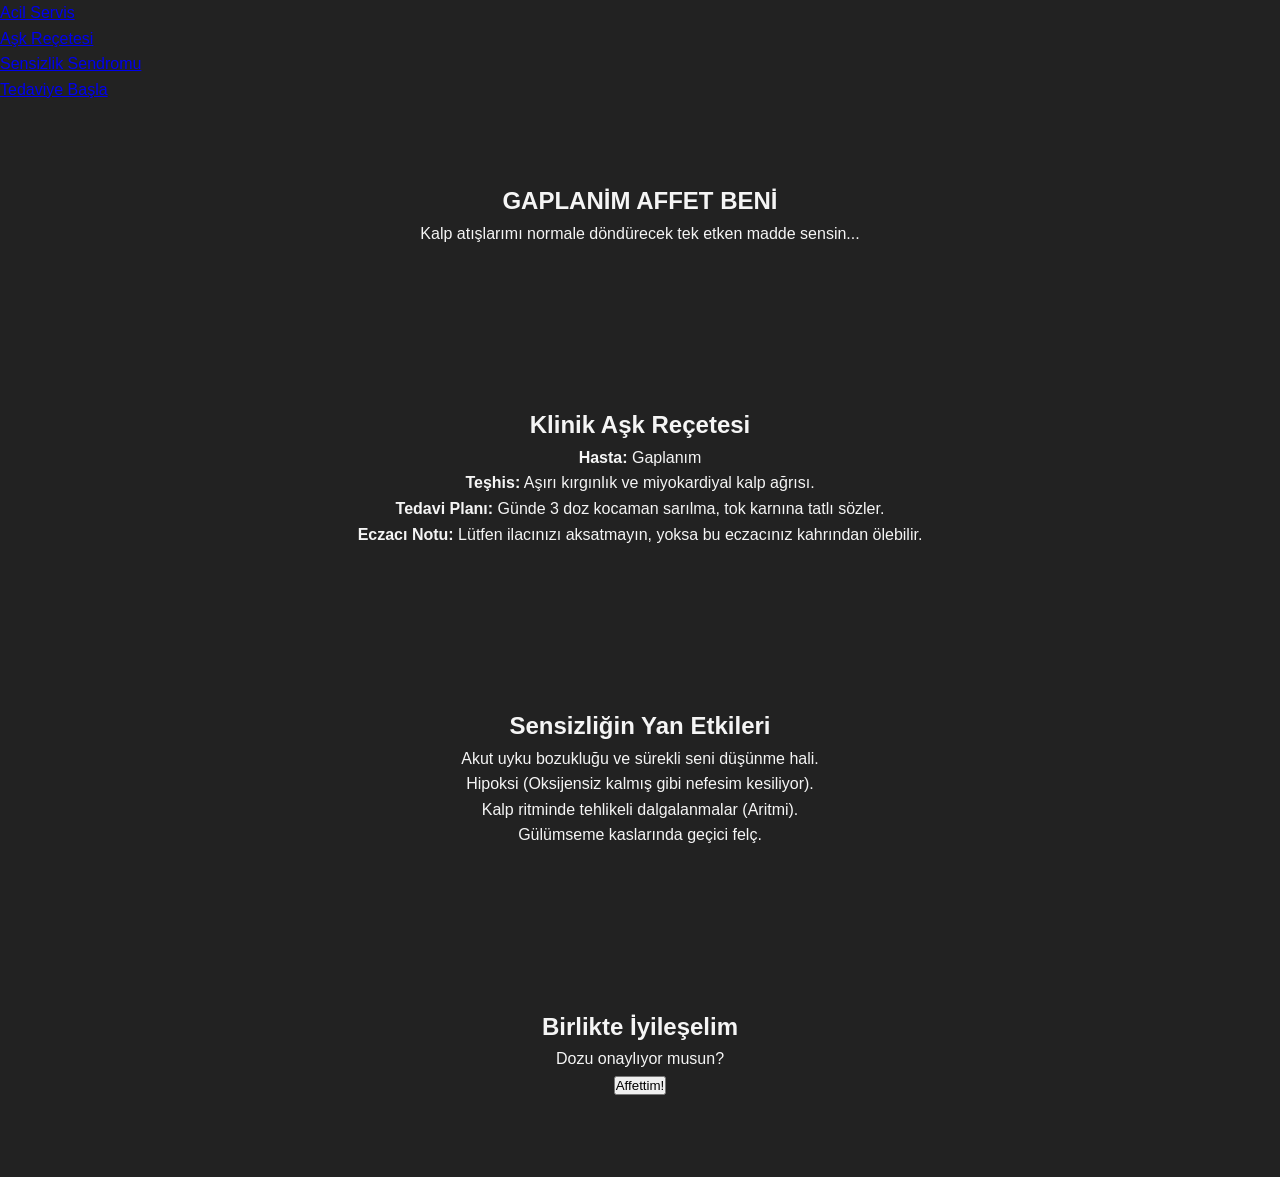
==== commit 60fd5a3e: "Update index.html" ====
--- a/index.html
+++ b/index.html
@@ -3,530 +3,61 @@
 <head>
     <meta charset="UTF-8">
     <meta name="viewport" content="width=device-width, initial-scale=1.0">
-    <title>Sarı Siyah İnşaat | Müteahhitlik Hizmetleri</title>
-    <link rel="icon" type="image/png" href="img/Gemini_Generated_Image_4nt2084nt2084nt2-removebg-preview.png    ">
+    <title>Gaplanım Affet Beni</title>
     <link rel="stylesheet" href="style.css">
-    <link href="https://fonts.googleapis.com/css2?family=Montserrat:wght@400;600;700;900&display=swap" rel="stylesheet">
-    <link rel="stylesheet" href="https://cdnjs.cloudflare.com/ajax/libs/font-awesome/6.5.1/css/all.min.css">
 </head>
 <body>
 
-    <header class="top-bar">
-        <div class="container">
-            <div class="logo">
-                <a href="#">
-                    <img src="img/Adsız_tasarım__9_-removebg-preview.png" alt="Şirket Logosu" class="header-logo">
-                </a>
-            </div>
-            
-            <button class="hamburger-toggle" id="menu-toggle">
-                <i class="fas fa-bars"></i>
-            </button>
-            
-            <nav class="main-nav" id="mobile-menu">
-                <ul>
-                    <li><a href="#home">Ana Sayfa</a></li>
-                    <li><a href="#about">Hakkımızda</a></li>
-                    <li><a href="#services">Hizmetlerimiz</a></li>
-                    <li><a href="#projects">Projelerimiz</a></li>
-                    <li><a href="#contact" class="btn-contact">İletişim</a></li>
-                </ul>
-            </nav>
-        </div>
-    </header>
+    <nav class="navbar">
+        <ul class="nav-links">
+            <li><a href="#acil-servis">Acil Servis</a></li>
+            <li><a href="#recete">Aşk Reçetesi</a></li>
+            <li><a href="#yan-etkiler">Sensizlik Sendromu</a></li>
+            <li><a href="#tedavi">Tedaviye Başla</a></li>
+        </ul>
+    </nav>
 
-    <section class="hero-slider" id="home">
-        <div class="slides">
-            <div class="slide active" style="background-image: url('img/foto1.jpg');">
-                <div class="slider-content">
-                    <h1 class="slider-heading">Hayallerinizi Gerçeğe Dönüştürüyoruz</h1>
-                </div>
-            </div>
-            <div class="slide" style="background-image: url('img/foto3.jpg');">
-                <div class="slider-content">
-                    <h1 class="slider-heading">Güven ve Kaliteyle Yükselen Yapılar</h1>
-                </div>
-            </div>
-            <div class="slide" style="background-image: url('img/foto2.jpg');">
-                <div class="slider-content">
-                    <h1 class="slider-heading">Sürdürülebilir Çözümler, Kusursuz İnşaat</h1>
-                </div>
-            </div>
-        </div>
-        <div class="slider-indicators">
-            <span class="indicator active" data-slide="0"></span>
-            <span class="indicator" data-slide="1"></span>
-            <span class="indicator" data-slide="2"></span>
+    <div class="animation-container">
+        <div class="heart"></div>
+        <div class="pill"></div>
+        <div class="heart"></div>
+        <div class="pill"></div>
+        <div class="heart"></div>
+        <div class="pill"></div>
+        <div class="heart"></div>
+        <div class="pill"></div>
+    </div>
+
+    <section id="acil-servis" class="section">
+        <h1 class="message">GAPLANİM AFFET BENİ</h1>
+        <p class="sub-message">Kalp atışlarımı normale döndürecek tek etken madde sensin...</p>
+    </section>
+
+    <section id="recete" class="section">
+        <h2>Klinik Aşk Reçetesi</h2>
+        <div class="prescription-card">
+            <p><strong>Hasta:</strong> Gaplanım</p>
+            <p><strong>Teşhis:</strong> Aşırı kırgınlık ve miyokardiyal kalp ağrısı.</p>
+            <p><strong>Tedavi Planı:</strong> Günde 3 doz kocaman sarılma, tok karnına tatlı sözler.</p>
+            <p><strong>Eczacı Notu:</strong> Lütfen ilacınızı aksatmayın, yoksa bu eczacınız kahrından ölebilir.</p>
         </div>
     </section>
 
-    <main>
-        
-        <section id="about" class="section about-us">
-            <div class="container">
-                <h2 class="section-title">Kurumsal <span>Hikayemiz</span></h2>
-                <p class="section-subtitle">Güven, Kalite ve İnovasyon üzerine kurulu 20 yıllık serüven.</p>
-                
-                <div class="about-top-area bg-light-dark">
-                    <div class="about-top-text">
-                        <h3 class="color-accent">Liderlik ve Gelecek</h3>
-                        <p>Sarı Siyah İnşaat olarak, sadece yapılar inşa etmiyor; aynı zamanda geleceğin yaşam alanlarını tasarlıyoruz. Her projede titiz bir işçilik ve ödün vermeyen bir kalite anlayışıyla yaklaşıyoruz. Global inşaat sektöründe öncü bir marka olma vizyonuyla yola çıktık.</p>
-                        <a href="#projects" class="btn btn-primary">Projelerimizi Keşfet <i class="fas fa-arrow-right"></i></a>
-                    </div>
-                    
-                    <div class="stats-card-grid">
-                        <div class="stat-card">
-                            <span class="stat-number color-accent" data-target="115">0</span><span class="color-accent">+</span>
-                            <p>Tamamlanan Proje</p>
-                        </div>
-                        <div class="stat-card">
-                            <span class="stat-number color-accent" data-target="522">0</span><span class="color-accent">+</span>
-                            <p>Mutlu Müşteri</p>
-                        </div>
-                        <div class="stat-card">
-                            <span class="stat-number color-accent" data-target="20">0</span>
-                            <p>Yıllık Deneyim</p>
-                        </div>
-                    </div>
-                </div>
+    <section id="yan-etkiler" class="section">
+        <h2>Sensizliğin Yan Etkileri</h2>
+        <ul class="side-effects">
+            <li>Akut uyku bozukluğu ve sürekli seni düşünme hali.</li>
+            <li>Hipoksi (Oksijensiz kalmış gibi nefesim kesiliyor).</li>
+            <li>Kalp ritminde tehlikeli dalgalanmalar (Aritmi).</li>
+            <li>Gülümseme kaslarında geçici felç.</li>
+        </ul>
+    </section>
 
-                <div class="clear-spacer"></div>
+    <section id="tedavi" class="section">
+        <h2>Birlikte İyileşelim</h2>
+        <p class="sub-message">Dozu onaylıyor musun?</p>
+        <button class="forgive-btn" onclick="alert('Teşekkür ederim! Reçeteniz sisteme işlendi ve kalbim iyileşmeye başladı. 💖💊')">Affettim!</button>
+    </section>
 
-                <h2 class="section-title">Temel <span>Değerlerimiz</span></h2>
-                <div class="values-timeline">
-                    
-                    <div class="timeline-item">
-                        <div class="timeline-icon"><i class="fas fa-handshake"></i></div>
-                        <div class="timeline-content bg-light-dark">
-                            <h4>1. Şeffaflık ve Güven</h4>
-                            <p>Müşterilerimizle her aşamada açık iletişim kurar, taahhütlerimizi eksiksiz yerine getiririz. Güven, inşa ettiğimiz en sağlam yapıdır.</p>
-                        </div>
-                    </div>
-                    
-                    <div class="timeline-item">
-                        <div class="timeline-icon"><i class="fas fa-tools"></i></div>
-                        <div class="timeline-content bg-light-dark">
-                            <h4>2. Kalite ve Dayanıklılık</h4>
-                            <p>Uluslararası standartlarda malzeme ve teknikler kullanarak, zamanın zorluklarına dayanıklı yapılar ortaya çıkarırız.</p>
-                        </div>
-                    </div>
-
-                    <div class="timeline-item">
-                        <div class="timeline-icon"><i class="fas fa-seedling"></i></div>
-                        <div class="timeline-content bg-light-dark">
-                            <h4>3. Sürdürülebilirlik</h4>
-                            <p>Çevreye duyarlı çözümler üretmek, enerji verimliliğini artırmak ve doğal kaynakları korumak temel prensibimizdir.</p>
-                        </div>
-                    </div>
-                    
-                </div>
-            </div> 
-        </section> 
-        
-        <section id="services" class="section services-area bg-dark">
-            <div class="container">
-                <h2 class="section-title color-accent">Uzmanlık Alanlarımız</h2>
-                <p class="section-subtitle color-white">Sunduğumuz temel inşaat ve mühendislik çözümleri.</p>
-                <div class="services-grid">
-                    <div class="service-box">
-                        <i class="fas fa-city fa-2x color-accent"></i>
-                        <h3>Anahtar Teslim Projeler</h3>
-                        <p>Tüm süreci yönetiyor, projelerinizi zamanında teslim ediyoruz.</p>
-                    </div>
-                    <div class="service-box">
-                        <i class="fas fa-home fa-2x color-accent"></i>
-                        <h3>Konut İnşaatı</h3>
-                        <p>Modern, dayanıklı ve estetik konut çözümleri.</p>
-                    </div>
-                    <div class="service-box">
-                        <i class="fas fa-building fa-2x color-accent"></i>
-                        <h3>Ticari Yapılar</h3>
-                        <p>Ofis, AVM ve iş merkezi inşaatları.</p>
-                    </div>
-                    <div class="service-box">
-                        <i class="fas fa-hammer fa-2x color-accent"></i>
-                        <h3>Tadilat ve Renovasyon</h3>
-                        <p>Mevcut yapılarınızı günümüz standartlarına uygun hale getiriyoruz.</p>
-                    </div>
-                    <div class="service-box">
-                        <i class="fas fa-drafting-compass fa-2x color-accent"></i>
-                        <h3>Mühendislik ve Tasarım</h3>
-                        <p>Yenilikçi mimari ve statik tasarım hizmetleri.</p>
-                    </div>
-                    <div class="service-box">
-                        <i class="fas fa-road fa-2x color-accent"></i>
-                        <h3>Altyapı Çalışmaları</h3>
-                        <p>Yol, köprü ve çevre düzenleme projeleri.</p>
-                    </div>
-                </div>
-            </div>
-        </section>
-
-        <section id="projects" class="section">
-            <div class="container">
-                <h2 class="section-title">En Yeni <span class="color-accent">Projelerimiz</span></h2>
-                <p class="section-subtitle">Başarı Hikayelerimiz: Tamamlanan ve Devam Eden Tüm İşlerimiz</p>
-
-                <div class="filter-controls">
-                    <button class="btn btn-filter active" data-filter="all">Tümü</button>
-                    <button class="btn btn-filter" data-filter="konut">Konut Projeleri</button>
-                    <button class="btn btn-filter" data-filter="ticari">Ticari Binalar</button>
-                    <button class="btn btn-filter" data-filter="altyapi">Altyapı & Mühendislik</button>
-                </div>
-
-                <div class="projects-grid">
-                    
-                    <div class="project-item konut">
-                        <div class="project-card">
-                            <img src="img/bina1.png" alt="Lüks Konut Projesi" class="responsive-img">
-                            <div class="project-info">
-                                <h3>Premium Rezidanslar</h3>
-                                <p class="category color-accent">Konut Projesi</p>
-                            </div>
-                        </div>
-                    </div>
-
-                    <div class="project-item ticari">
-                        <div class="project-card">
-                            <img src="img/bina1.png" alt="Modern Ofis Binası" class="responsive-img">
-                            <div class="project-info">
-                                <h3>Global Plaza İş Merkezi</h3>
-                                <p class="category color-accent">Ticari Bina</p>
-                            </div>
-                        </div>
-                    </div>
-
-                    <div class="project-item altyapi">
-                        <div class="project-card">
-                            <img src="img/bina1.png" alt="Köprü ve Otoyol Projesi" class="responsive-img">
-                            <div class="project-info">
-                                <h3>Marmara Otoyolu Bağlantısı</h3>
-                                <p class="category color-accent">Altyapı & Mühendislik</p>
-                            </div>
-                        </div>
-                    </div>
-                    
-                    <div class="project-item konut">
-                        <div class="project-card">
-                            <img src="img/bina1.png" alt="Konut Sitesi" class="responsive-img">
-                            <div class="project-info">
-                                <h3>Yeşil Vadi Konakları</h3>
-                                <p class="category color-accent">Konut Projesi</p>
-                            </div>
-                        </div>
-                    </div>
-                    
-                    <div class="project-item ticari">
-                        <div class="project-card">
-                            <img src="img/bina1.png" alt="Sanayi Tesisi" class="responsive-img">
-                            <div class="project-info">
-                                <h3>Teknoloji Üretim Tesisi</h3>
-                                <p class="category color-accent">Ticari Bina</p>
-                            </div>
-                        </div>
-                    </div>
-                    
-                    <div class="project-item altyapi">
-                        <div class="project-card">
-                            <img src="img/bina1.png" alt="Baraj İnşaatı" class="responsive-img">
-                            <div class="project-info">
-                                <h3>Enerji Barajı Güçlendirmesi</h3>
-                                <p class="category color-accent">Altyapı & Mühendislik</p>
-                            </div>
-                        </div>
-                    </div>
-
-                </div>
-            </div>
-        </section>
-        
-        <section class="section cta-area">
-            <div class="container cta-content">
-                <h2>Projenizi Bize Anlatın</h2>
-                <a href="#contact" class="btn btn-primary">Hemen Teklif Alın</a>
-            </div>
-        </section>
-        
-        <section id="contact" class="section bg-light-dark">
-            <div class="container">
-                <h2 class="section-title">Bize <span>Ulaşın</span></h2>
-                <p class="section-subtitle">Tüm sorularınız, projeleriniz ve iş ortaklığı talepleriniz için bize yazabilirsiniz.</p>
-
-                <div class="contact-grid">
-                    
-                    <div class="contact-form-container">
-                        <form action="#" method="POST" class="contact-form">
-                            <div class="form-group">
-                                <input type="text" id="name" name="name" placeholder="Adınız Soyadınız" required>
-                            </div>
-                            <div class="form-group">
-                                <input type="email" id="email" name="email" placeholder="E-posta Adresiniz" required>
-                            </div>
-                            <div class="form-group">
-                                <input type="tel" id="phone" name="phone" placeholder="Telefon Numaranız">
-                            </div>
-                            <div class="form-group">
-                                <textarea id="message" name="message" rows="5" placeholder="Mesajınız..." required></textarea>
-                            </div>
-                            <button type="submit" class="btn btn-primary">Gönder <i class="fas fa-paper-plane"></i></button>
-                        </form>
-                    </div>
-
-                    <div class="contact-details">
-                        <div class="contact-info-box">
-                            <i class="fas fa-map-marker-alt color-accent"></i>
-                            <h3>Adresimiz</h3>
-                            <p>Karadeniz Teknik Üniversitesi Trabzon/ TR</p>
-                        </div>
-                        <div class="contact-info-box">
-                            <i class="fas fa-phone color-accent"></i>
-                            <h3>Bizi Arayın</h3>
-                            <p>Satış: +90 555 888 9585</p>
-                            <p>Destek: +90 555 888 9586</p>
-                        </div>
-                        <div class="contact-info-box">
-                            <i class="fas fa-envelope color-accent"></i>
-                            <h3>E-posta</h3>
-                            <p>Genel: info@sarisiyahinsaat.com</p>
-                            <p>Proje: proje@sarisiyahinsaat.com</p>
-                        </div>
-
-                        <div class="map-placeholder">
-                    <iframe src="https://www.google.com/maps/embed?pb=!1m18!1m12!1m3!1d5256.76530580222!2d39.7727509735153!3d40.99555679838587!2m3!1f0!2f0!3f0!3m2!1i1024!2i768!4f13.1!3m3!1m2!1s0x40643bf5f7189ef9%3A0x423657812867d2dc!2sKaradeniz%20Teknik%20%C3%9Cniversitesi!5e1!3m2!1str!2str!4v1764968209461!5m2!1str!2str" width="600" height="450" style="border:0;" allowfullscreen="" loading="lazy" referrerpolicy="no-referrer-when-downgrade"></iframe>
-                </div>
-                    </div>
-                </div>
-
-            </div>
-        </section>
-        </main>
-    </main>
-
-    <footer class="site-footer bg-dark-footer">
-        <div class="container">
-            <div class="footer-widgets">
-                
-                <div class="widget about-widget">
-                    <h4>Sarı Siyah İnşaat</h4>
-                    <p>Müşteri memnuniyetini ön planda tutarak, güvenilir ve kaliteli yapılar inşa ediyoruz.</p>
-                </div>
-
-                <div class="widget link-widget">
-                    <h4>Hızlı Linkler</h4>
-                    <ul>
-                        <li><a href="#about">Hakkımızda</a></li>
-                        <li><a href="#services">Hizmetlerimiz</a></li>
-                        <li><a href="#projects">Projelerimiz</a></li>
-                        <li><a href="#contact">İletişim</a></li>
-                        
-                    </ul>
-                </div>
-
-                <div class="widget contact-widget contact-info">
-                    <h4>İletişim</h4>
-                    <p><i class="fas fa-map-marker-alt"></i> Karadeniz Teknik Üniversitesi Trabzon/ TR</p>
-                    <p><i class="fas fa-phone"></i> +90 555 888 9585</p>
-                    <p><i class="fas fa-envelope"></i> info@sarisiyahinsaat.com</p>
-                </div>
-                
-                <div class="widget newsletter-widget">
-                    <h4>E-Bülten</h4>
-                    <p>Kampanyalarımızdan haberdar olun.</p>
-                </div>
-            </div>
-        </div>
-        <div class="copyright-bar">
-            <div class="container">
-                © 2025 Sarı Siyah İnşaat. Tüm Hakları Saklıdır.
-            </div>
-        </div>
-    </footer>
-
-    <script>
-    document.addEventListener('DOMContentLoaded', function() {
-        // DOM öğelerini seç
-        const menuToggle = document.getElementById('menu-toggle');
-        const mobileMenu = document.getElementById('mobile-menu');
-        
-        // Hem mobil hem de masaüstü navigasyondaki tüm linkleri seç
-        const allNavLinks = document.querySelectorAll('.main-nav a');
-        
-        // Mobil menüdeki linkleri seç (Kapanma işlemi için)
-        // Eğer mobil menü yoksa, burası boş kalır (güvenlik kontrolü yapıldı)
-        const mobileNavLinks = mobileMenu ? mobileMenu.querySelectorAll('a') : [];
-
-        // YENİ: HAMBURGER MENÜ FONKSİYONU BAŞLANGIÇ
-        if (menuToggle && mobileMenu) {
-            menuToggle.addEventListener('click', () => {
-                // Menü görünürlüğünü CSS ile yönetmek için 'active' sınıfını değiştirir
-                mobileMenu.classList.toggle('active');
-                
-                // İkonu değiştirmek için (fa-bars <-> fa-times)
-                const icon = menuToggle.querySelector('i');
-                if (mobileMenu.classList.contains('active')) {
-                    icon.classList.remove('fa-bars');
-                    icon.classList.add('fa-times'); // Kapatma (X) ikonu
-                } else {
-                    icon.classList.remove('fa-times');
-                    icon.classList.add('fa-bars'); // Hamburger ikonu
-                }
-            });
-        }
-        
-        // 🟢 İSTENEN ÖZELLİK 1: Menü linklerine tıklandığında menüyü kapatma
-        mobileNavLinks.forEach(link => {
-            link.addEventListener('click', function() {
-                // Linke tıklandığında 'active' sınıfını kaldır
-                mobileMenu.classList.remove('active');
-                
-                // İkonu geri hamburger simgesine çevir
-                const icon = menuToggle.querySelector('i');
-                icon.classList.remove('fa-times');
-                icon.classList.add('fa-bars');
-            });
-        });
-        
-        // 🟢 İSTENEN ÖZELLİK 2: Linklere tıklanınca alt çizgi için 'active' sınıfı yönetimi
-        allNavLinks.forEach(link => {
-            link.addEventListener('click', function() {
-                // Önceki tüm linklerden 'active' sınıfını kaldır
-                allNavLinks.forEach(item => item.classList.remove('active'));
-                
-                // Tıklanan linke 'active' sınıfını ekle
-                this.classList.add('active');
-            });
-        });
-        
-        // YENİ: HAMBURGER MENÜ FONKSİYONU BİTİŞ
-        
-        // SLIDER LOGIC
-        const slides = document.querySelectorAll('.slide');
-        const indicators = document.querySelectorAll('.indicator');
-        let currentSlide = 0;
-        const slideInterval = 5000; // 5 saniye
-
-        function showSlide(index) {
-            // Tüm slaytları ve indikatörleri pasif yap
-            slides.forEach(slide => slide.classList.remove('active'));
-            indicators.forEach(indicator => indicator.classList.remove('active'));
-
-            // İstenen slaytı ve indikatörü aktif yap
-            slides[index].classList.add('active');
-            indicators[index].classList.add('active');
-            currentSlide = index;
-        }
-
-        // İndikatör tıklama fonksiyonu
-        indicators.forEach((indicator, index) => {
-            indicator.addEventListener('click', () => {
-                showSlide(index);
-            });
-        });
-
-        // Otomatik geçiş fonksiyonu
-        let autoSlide = setInterval(() => {
-            let nextSlide = (currentSlide + 1) % slides.length;
-            showSlide(nextSlide);
-        }, slideInterval);
-        
-        // Kullanıcı indikatöre tıklarsa otomatik geçişi sıfırla (opsiyonel)
-        indicators.forEach(indicator => {
-            indicator.addEventListener('click', () => {
-                clearInterval(autoSlide);
-                autoSlide = setInterval(() => {
-                    let nextSlide = (currentSlide + 1) % slides.length;
-                    showSlide(nextSlide);
-                }, slideInterval);
-            });
-        });
-
-
-        // TOP BAR SCROLL LOGIC
-        const topBar = document.querySelector('.top-bar');
-
-        window.addEventListener('scroll', function() {
-            if (window.scrollY > 80) { // 80px kaydırıldıktan sonra
-                topBar.classList.add('scrolled');
-            } else {
-                topBar.classList.remove('scrolled');
-            }
-        });
-        
-        // İlk slaytı göster
-        if (slides.length > 0) {
-             showSlide(0); 
-        }
-
-        // RAKAMLARLA BİZ (COUNTER) ANİMASYONU
-        const counterSection = document.querySelector('.about-us'); 
-        const counters = document.querySelectorAll('.stats-card-grid .stat-number');
-        let isCounting = false; 
-        const duration = 2000; // 2 saniye
-        const step = 10; // 10 milisaniye
-
-        const countUp = (counter) => {
-            const target = +counter.getAttribute('data-target');
-            let start = 0;
-            const increment = target / (duration / step);
-
-            const updateCounter = () => {
-                start += increment;
-                if (start < target) {
-                    // Sayaç değerini yukarı yuvarlayarak tam sayı gösterir
-                    counter.innerText = Math.ceil(start); 
-                    setTimeout(updateCounter, step);
-                } else {
-                    // Hedefe ulaşıldığında son değeri yazar
-                    counter.innerText = target;
-                }
-            };
-            updateCounter();
-        };
-
-        const handleScroll = () => {
-            if (!counterSection) return; // Bölüm yoksa devam etme
-
-            const sectionTop = counterSection.getBoundingClientRect().top;
-            const windowHeight = window.innerHeight;
-
-            // Eğer Hakkımızda bölümü viewport'un %80'ine girdiyse ve daha önce sayım yapılmadıysa
-            if (sectionTop < windowHeight * 0.8 && !isCounting) {
-                counters.forEach(countUp);
-                isCounting = true; 
-                window.removeEventListener('scroll', handleScroll); 
-            }
-        };
-
-        window.addEventListener('scroll', handleScroll);
-        handleScroll(); // Sayfa zaten aşağıda açılmışsa direkt başla
-        
-        
-        // YENİ: PROJELER FİLTRELEME MANTIĞI
-        const filterControls = document.querySelectorAll('.btn-filter');
-        const projects = document.querySelectorAll('.project-item');
-
-        filterControls.forEach(button => {
-            button.addEventListener('click', function() {
-                // Aktif butonu güncelle
-                filterControls.forEach(btn => btn.classList.remove('active'));
-                this.classList.add('active');
-                
-                const filterValue = this.getAttribute('data-filter');
-
-                projects.forEach(project => {
-                    // Eğer filtre 'all' ise veya projenin class'ı filtre değeri içeriyorsa
-                    if (filterValue === 'all' || project.classList.contains(filterValue)) {
-                        // Göster (CSS'teki transition sayesinde yumuşak görünür)
-                        project.classList.remove('hidden');
-                    } else {
-                        // Gizle
-                        project.classList.add('hidden');
-                    }
-                });
-            });
-        });
-
-    });
-</script>
 </body>
-</html>+</html>
--- a/style.css
+++ b/style.css
@@ -978,4 +978,34 @@
 /* Hover efekti (Opsiyonel) */
 #menu-toggle:hover {
     color: #e0ac00; /* Hafif koyu altın */
-}+
+}
+/*=============================================
+  HAMBURGER İKONU GENEL KURALI (MASAÜSTÜ GİZLEME)
+==============================================*/
+
+#menu-toggle {
+    display: none; /* Varsayılan olarak ikonu tamamen gizle (MASAÜSTÜ) */
+    cursor: pointer;
+    /* Diğer stil kuralları burada olabilir, ancak 'display: none' kritik */
+}
+/*=============================================
+  MOBİL GÖRÜNÜM (MAX-WIDTH: 992PX)
+==============================================*/
+@media (max-width: 992px) {
+    /* ... diğer mobil kurallarınız ... */
+
+    /* KRİTİK: İkonu sadece mobilde göster */
+    #menu-toggle {
+        display: flex; /* İkonu tekrar göster (flex ile hizalamayı kolaylaştırır) */
+        font-size: 26px; 
+        color: var(--color-accent);
+        align-items: center;
+        justify-content: center;
+        width: 45px; 
+        height: 45px;
+        z-index: 1000; 
+    }
+    
+    /* ... mobil menü (mobile-menu) ve navigasyon (main-nav) kurallarınız ... */
+}
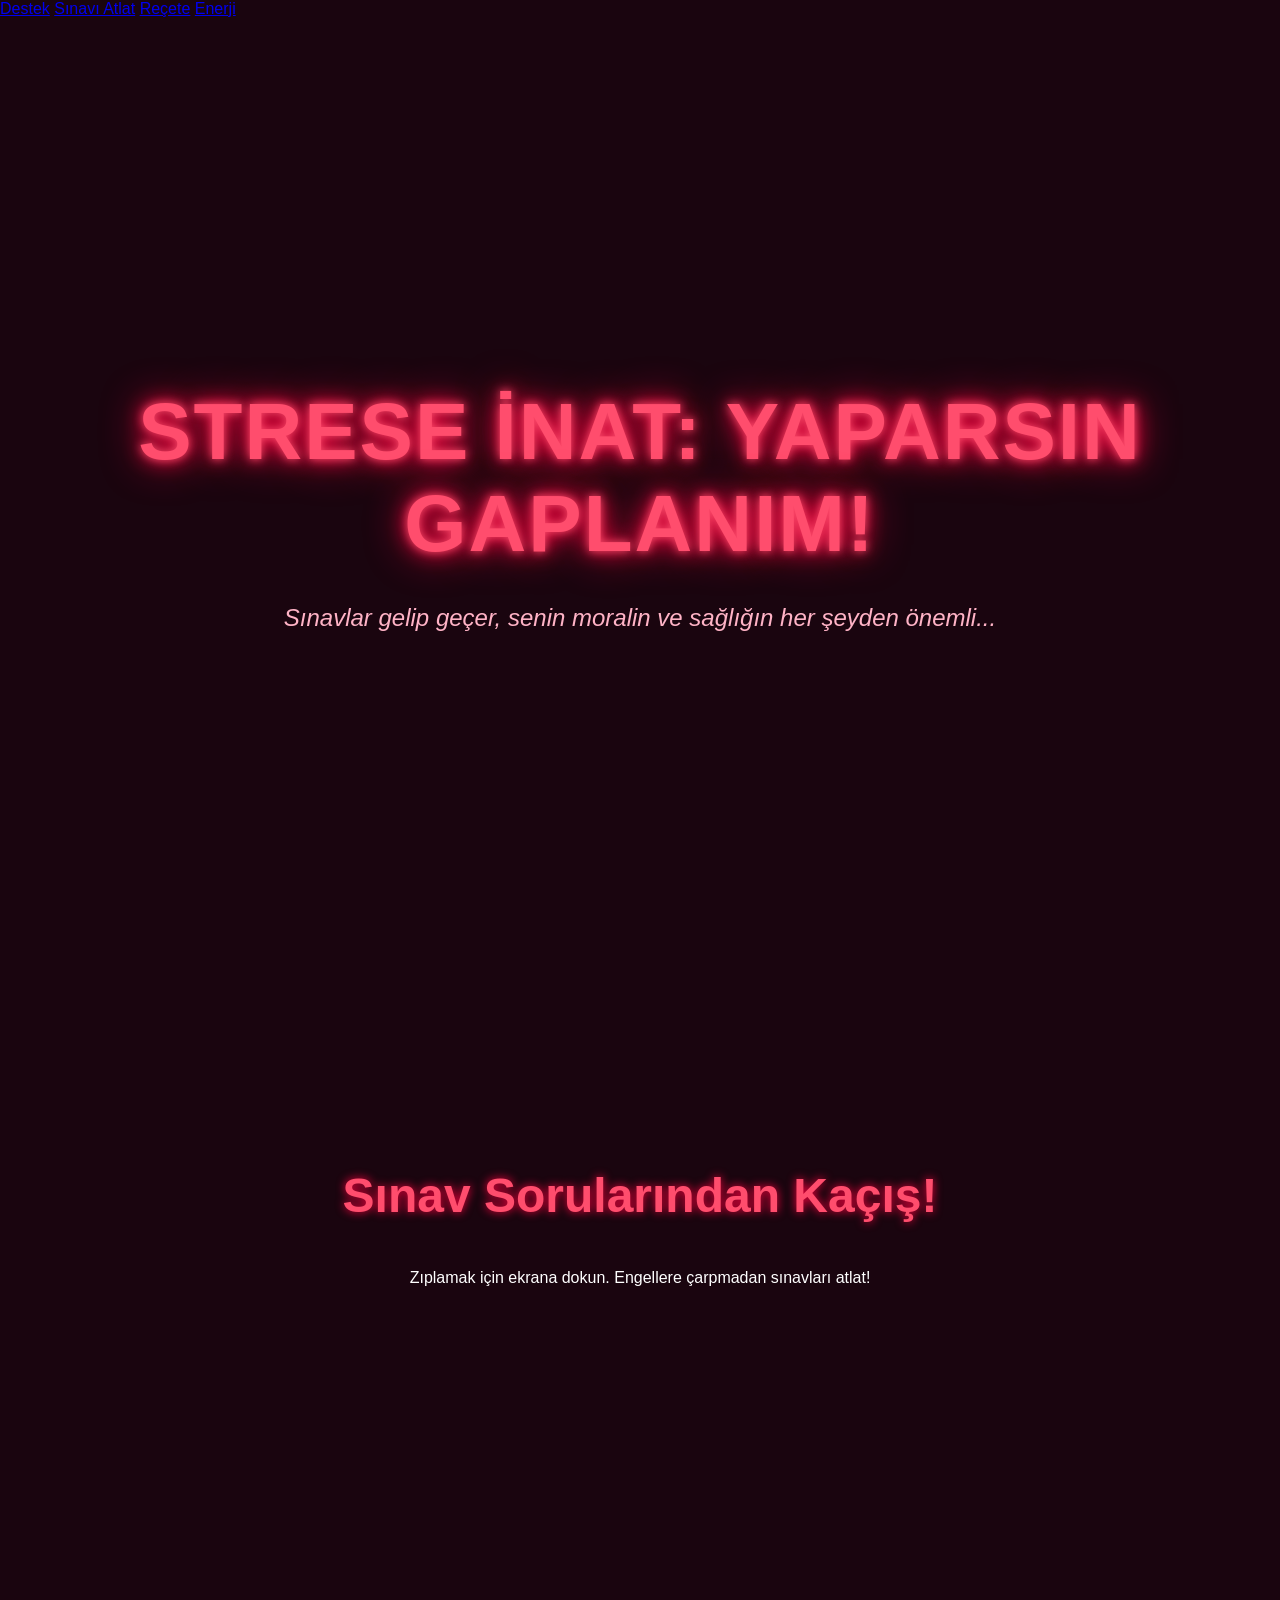
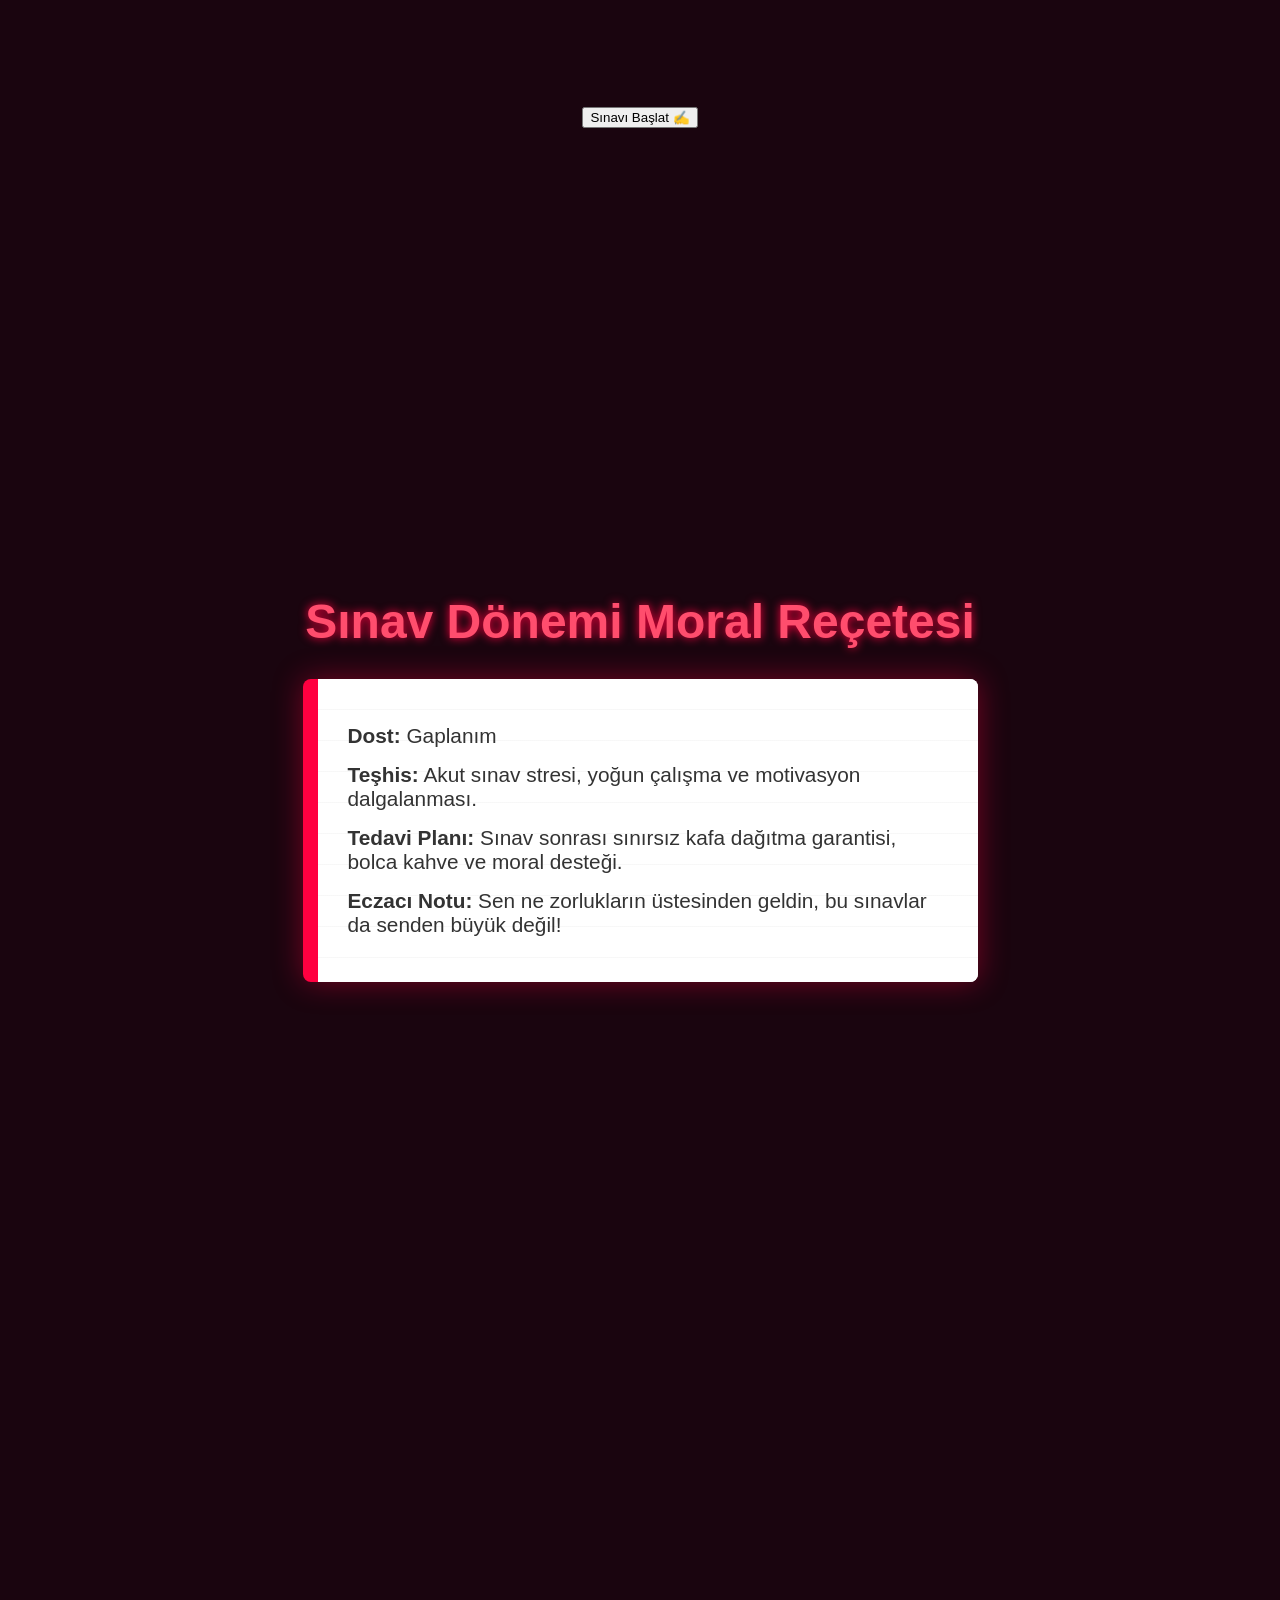
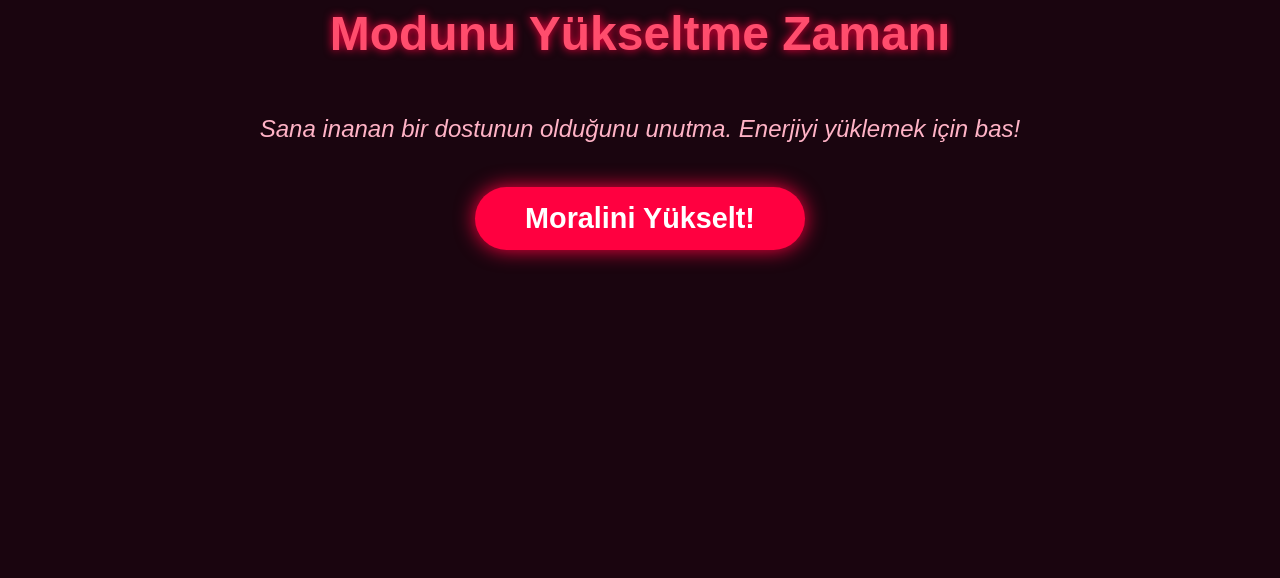
==== commit fa2de5b7: "Update index.html" ====
--- a/index.html
+++ b/index.html
@@ -3,61 +3,66 @@
 <head>
     <meta charset="UTF-8">
     <meta name="viewport" content="width=device-width, initial-scale=1.0">
-    <title>Gaplanım Affet Beni</title>
+    <title>Gaplanım'a Sınav Moral Deposu</title>
     <link rel="stylesheet" href="style.css">
 </head>
 <body>
 
-    <nav class="navbar">
-        <ul class="nav-links">
-            <li><a href="#acil-servis">Acil Servis</a></li>
-            <li><a href="#recete">Aşk Reçetesi</a></li>
-            <li><a href="#yan-etkiler">Sensizlik Sendromu</a></li>
-            <li><a href="#tedavi">Tedaviye Başla</a></li>
-        </ul>
+    <nav class="dynamic-island-container">
+        <div class="dynamic-island">
+            <div class="island-content">
+                <a href="#acil-servis">Destek</a>
+                <a href="#oyun-alani">Sınavı Atlat</a>
+                <a href="#recete">Reçete</a>
+                <a href="#tedavi">Enerji</a>
+            </div>
+        </div>
     </nav>
 
     <div class="animation-container">
-        <div class="heart"></div>
-        <div class="pill"></div>
-        <div class="heart"></div>
-        <div class="pill"></div>
-        <div class="heart"></div>
-        <div class="pill"></div>
-        <div class="heart"></div>
-        <div class="pill"></div>
+        <div class="heart h1"></div>
+        <div class="pill p1"></div>
+        <div class="heart h2"></div>
+        <div class="pill p2"></div>
+        <div class="heart h3"></div>
+        <div class="pill p3"></div>
+        <div class="heart h4"></div>
+        <div class="pill p4"></div>
     </div>
 
     <section id="acil-servis" class="section">
-        <h1 class="message">GAPLANİM AFFET BENİ</h1>
-        <p class="sub-message">Kalp atışlarımı normale döndürecek tek etken madde sensin...</p>
+        <h1 class="message">STRESE İNAT: YAPARSIN GAPLANIM!</h1>
+        <p class="sub-message">Sınavlar gelip geçer, senin moralin ve sağlığın her şeyden önemli...</p>
+    </section>
+
+    <section id="oyun-alani" class="section">
+        <h2>Sınav Sorularından Kaçış!</h2>
+        <p class="game-instruction">Zıplamak için ekrana dokun. Engellere çarpmadan sınavları atlat!</p>
+        
+        <div class="game-container">
+            <canvas id="gameCanvas" width="360" height="400"></canvas>
+            <div id="game-overlay">
+                <button id="start-btn" onclick="startGame()">Sınavı Başlat ✍️</button>
+            </div>
+        </div>
     </section>
 
     <section id="recete" class="section">
-        <h2>Klinik Aşk Reçetesi</h2>
+        <h2>Sınav Dönemi Moral Reçetesi</h2>
         <div class="prescription-card">
-            <p><strong>Hasta:</strong> Gaplanım</p>
-            <p><strong>Teşhis:</strong> Aşırı kırgınlık ve miyokardiyal kalp ağrısı.</p>
-            <p><strong>Tedavi Planı:</strong> Günde 3 doz kocaman sarılma, tok karnına tatlı sözler.</p>
-            <p><strong>Eczacı Notu:</strong> Lütfen ilacınızı aksatmayın, yoksa bu eczacınız kahrından ölebilir.</p>
+            <p><strong>Dost:</strong> Gaplanım</p>
+            <p><strong>Teşhis:</strong> Akut sınav stresi, yoğun çalışma ve motivasyon dalgalanması.</p>
+            <p><strong>Tedavi Planı:</strong> Sınav sonrası sınırsız kafa dağıtma garantisi, bolca kahve ve moral desteği.</p>
+            <p><strong>Eczacı Notu:</strong> Sen ne zorlukların üstesinden geldin, bu sınavlar da senden büyük değil!</p>
         </div>
     </section>
 
-    <section id="yan-etkiler" class="section">
-        <h2>Sensizliğin Yan Etkileri</h2>
-        <ul class="side-effects">
-            <li>Akut uyku bozukluğu ve sürekli seni düşünme hali.</li>
-            <li>Hipoksi (Oksijensiz kalmış gibi nefesim kesiliyor).</li>
-            <li>Kalp ritminde tehlikeli dalgalanmalar (Aritmi).</li>
-            <li>Gülümseme kaslarında geçici felç.</li>
-        </ul>
+    
+    <section id="tedavi" class="section">
+        <h2>Modunu Yükseltme Zamanı</h2>
+        <p class="sub-message">Sana inanan bir dostunun olduğunu unutma. Enerjiyi yüklemek için bas!</p>
+        <button class="forgive-btn" onclick="sendMoralMessage()">Moralini Yükselt!</button>
     </section>
-
-    <section id="tedavi" class="section">
-        <h2>Birlikte İyileşelim</h2>
-        <p class="sub-message">Dozu onaylıyor musun?</p>
-        <button class="forgive-btn" onclick="alert('Teşekkür ederim! Reçeteniz sisteme işlendi ve kalbim iyileşmeye başladı. 💖💊')">Affettim!</button>
-    </section>
-
+    <script src="script.js"></script>
 </body>
 </html>
--- a/style.css
+++ b/style.css
@@ -1,1011 +1,213 @@
-/*=============================================
-  GENEL AYARLAR VE RENK PALETİ
-==============================================*/
-/*=============================================
-  GENEL AYARLAR VE YENİ RENK PALETİ (SOLUK GRİ)
-==============================================*/
-* {
+/* Genel Ayarlar ve Sayfa Kaydırma Dinamiği */
+html {
+    scroll-behavior: smooth;
+}
+
+body {
     margin: 0;
     padding: 0;
-    box-sizing: border-box;
-}
-html {
-    /* Tüm sayfada kaydırma davranışını yumuşak yapar */
-    scroll-behavior: smooth;
-}
-/* Renk Paleti (PREMIUM GOLD - SOLUK SİYAH Tema) */
-:root {
-    --color-dark: #222222;           /* YENİ: Ana Arkaplan (Soluk Koyu Gri) */
-    --color-light-dark: #333333;     /* YENİ: Vurgu Arkaplanı (Biraz Daha Koyu) */
-    --color-accent: #FFB700;         /* Premium Altın Sarısı Aksan Rengi */
-    --color-text-light: #F5F5F5;     /* YENİ: Açık Beyaz/Gri Yazı (Daha Parlak) */
-    --color-text-dark: #333333;      /* Koyu Yazı (Sarı Arkaplan Üzerinde) */
-    --color-text-soft: #B0B0B0;      /* YENİ: Yumuşak Yazı/Alt Başlık (Orta Gri) */
-}
-
-body {
-    font-family: 'Montserrat', sans-serif;
-    line-height: 1.6;
-    background-color: var(--color-dark); /* Yeni Arkaplan rengi */
-    color: var(--color-text-light);
-}
-/* YARDIMCI SINIFLAR */
-.container {
-    max-width: 1200px;
-    margin: 0 auto;
-    padding: 0 20px;
-}
-.bg-dark {
-    background-color: var(--color-light-dark);
-}
-.bg-light-dark { /* Yeni eklenen arkaplan vurgusu için */
-    background-color: var(--color-light-dark); 
-}
-.bg-dark-footer {
-    background-color: #121212;
-    color: var(--color-text-soft);
-}
-.color-accent {
-    color: var(--color-accent);
-}
-.color-white {
-    color: var(--color-text-light);
-}
-.clear-spacer {
-    height: 40px; /* Hakkımızda içindeki boşluk için */
-    display: block;
-}
-
-/* SECTION GENEL STİLLERİ */
-.section {
-    padding: 80px 0;
-    text-align: center;
-}
-.section-title {
-    font-size: 36px;
-    font-weight: 700;
-    margin-bottom: 10px;
-    color: var(--color-text-light);
-}
-.section-subtitle {
-    font-size: 18px;
-    margin-bottom: 40px;
-    color: var(--color-text-soft);
-}
-
-/*=============================================
-  1. TOP BAR VE NAVİGASYON (Dinamik ve Şeffaf)
-==============================================*/
-.top-bar {
-    background-color: transparent; 
-    padding: 20px 0; /* Logo yüksekliğine uygun düşürüldü */
+    background-color: #1a050f;
+    color: white;
+    font-family: 'Segoe UI', Tahoma, Geneva, Verdana, sans-serif;
+    overflow-x: hidden;
+}
+
+/* Üst Menü (Navbar) */
+.navbar {
     position: fixed;
+    top: 0;
     width: 100%;
-    z-index: 1000;
-    transition: background-color 0.4s ease, padding 0.4s ease;
-}
-
-/* JS ile eklenecek, kaydırma sonrası stil (Şeffaflık Burada!) */
-.top-bar.scrolled {
-    background-color: rgba(34, 34, 34, 0.9); /* Yeni koyu gri tonu kullandık */
-    padding: 16px 0; 
-    box-shadow: 0 2px 8px rgba(0, 0, 0, 0.7);
-}
-
-.top-bar .container {
-    display: flex;
-    justify-content: space-between;
-    align-items: center;
-}
-
-.logo a {
-    color: var(--color-accent); 
-    text-decoration: none;
-    font-size: 0px; 
-    font-weight: 700;
-    letter-spacing: 1px;
-    height: 40px;
-    display: flex;
-    align-items: center;
-}
-
-.main-nav ul {
+    background-color: rgba(255, 0, 64, 0.95);
+    z-index: 100;
+    box-shadow: 0 4px 15px rgba(0, 0, 0, 0.6);
+}
+
+.nav-links {
     list-style: none;
     display: flex;
-    gap: 35px;
-}
-
-.main-nav a {
-    color: var(--color-text-light);
+    justify-content: center;
+    margin: 0;
+    padding: 15px 0;
+}
+
+.nav-links li {
+    margin: 0 20px;
+}
+
+.nav-links a {
+    color: white;
     text-decoration: none;
-    font-weight: 600;
-    font-size: 15px;
-    padding-bottom: 5px;
+    font-size: 1.2rem;
+    font-weight: bold;
+    transition: color 0.3s, text-shadow 0.3s;
+}
+
+.nav-links a:hover {
+    color: #ffccd5;
+    text-shadow: 0 0 10px white;
+}
+
+/* Sayfa Bölümleri (Tam ekran yüksekliği) */
+.section {
+    min-height: 100vh;
+    display: flex;
+    flex-direction: column;
+    justify-content: center;
+    align-items: center;
     position: relative;
-    transition: color 0.3s;
-}
-
-.header-logo {
-    height: 120px; /* Başlık çubuğuna sığacak yükseklik */
-    width: auto;
-    display: block;
-}
-/* Hover Efekti: Altına Sarı Çizgi */
-.main-nav a:hover {
-    color: var(--color-accent); 
-}
-
-.main-nav a::after {
-    content: '';
-    position: absolute;
-    bottom: 0;
-    left: 0;
-    width: 0;
-    height: 2px;
-    background-color: var(--color-accent);
-    transition: width 0.3s ease;
-}
-
-.main-nav a:hover::after {
-    width: 100%;
-}
-
-.btn-contact {
-    background-color: var(--color-accent);
-    color: var(--color-text-dark) !important;
-    padding: 8px 15px;
-    border-radius: 5px;
-    font-weight: 700;
-}
-.btn-contact:hover {
-    background-color: #e0ac00;
-}
-
-/*=============================================
-  2. SLIDER / HERO ALANI
-==============================================*/
-.hero-slider {
-    height: 100vh; 
-    position: relative; 
-    overflow: hidden; 
-}
-.slide {
-    height: 100%;
-    width: 100%;
-    position: absolute; 
-    top: 0;
-    left: 0;
-    opacity: 0;
-    transition: opacity 1s ease-in-out; 
-    background-size: cover;
-    background-position: center;
-    display: flex;
-    align-items: flex-end; 
-    padding: 40px; 
-    box-shadow: inset 0 0 0 1000px rgba(0, 0, 0, 0.6); 
-}
-.slide.active {
-    opacity: 1; 
-}
-/* Sol Alt Yazı Vurgusu */
-.slider-heading {
-    font-size: 60px; 
-    font-weight: 900; 
-    max-width: 60%; 
-    text-shadow: 0 0 10px rgba(0, 0, 0, 0.9);
-    color: var(--color-accent); 
-    line-height: 1.1;
-}
-/* Slider İndikatörleri */
-.slider-indicators {
-    position: absolute;
-    bottom: 40px;
-    right: 40px;
     z-index: 10;
-    display: flex;
-    gap: 10px;
-}
-.indicator {
-    width: 12px;
-    height: 12px;
-    background-color: rgba(255, 255, 255, 0.4);
-    border-radius: 50%;
+    padding: 20px;
+    text-align: center;
+}
+
+.section h2 {
+    font-size: 3rem;
+    color: #ff4d6d;
+    margin-bottom: 30px;
+    text-shadow: 0 0 10px #ff0040;
+}
+
+/* Titreşen Ana Mesaj */
+.message {
+    color: #ff4d6d;
+    font-size: 5rem;
+    font-weight: bold;
+    letter-spacing: 2px;
+    text-shadow: 0 0 10px #ff4d6d, 0 0 20px #ff0040, 0 0 40px #ff0040;
+    animation: pulse 1.5s infinite alternate;
+    margin-bottom: 10px;
+}
+
+.sub-message {
+    font-size: 1.5rem;
+    color: #ffb3c6;
+    font-style: italic;
+}
+
+@keyframes pulse {
+    0% { transform: scale(1); text-shadow: 0 0 10px #ff4d6d, 0 0 20px #ff0040; }
+    100% { transform: scale(1.05); text-shadow: 0 0 20px #ff4d6d, 0 0 40px #ff0040, 0 0 60px #ff0040; }
+}
+
+/* Eczacılık Temalı Reçete Kartı */
+.prescription-card {
+    background-color: #fdfdfd;
+    color: #333;
+    padding: 30px;
+    border-radius: 8px;
+    border-left: 15px solid #ff0040;
+    max-width: 600px;
+    text-align: left;
+    font-size: 1.3rem;
+    box-shadow: 0 0 30px rgba(255, 0, 64, 0.4);
+    background-image: repeating-linear-gradient(white, white 30px, #f0f0f0 31px, #f0f0f0 31px);
+}
+
+.prescription-card p {
+    margin: 15px 0;
+}
+
+/* Yan Etki Listesi */
+.side-effects {
+    list-style: none;
+    padding: 30px;
+    font-size: 1.4rem;
+    color: #ffb3c6;
+    text-align: left;
+    background: rgba(255, 0, 64, 0.1);
+    border: 2px dashed #ff4d6d;
+    border-radius: 15px;
+    max-width: 600px;
+}
+
+.side-effects li {
+    margin-bottom: 20px;
+}
+
+.side-effects li::before {
+    content: "⚠️ ";
+}
+
+/* Tedavi Butonu */
+.forgive-btn {
+    background-color: #ff0040;
+    color: white;
+    border: none;
+    padding: 15px 50px;
+    font-size: 1.8rem;
+    border-radius: 50px;
     cursor: pointer;
-    transition: background-color 0.3s, transform 0.3s;
-}
-.indicator.active {
-    background-color: var(--color-accent);
-    transform: scale(1.4);
-}
-
-/*=============================================
-  3. HİZMETLER BÖLÜMÜ (PARALLAX EFEKTİ)
-==============================================*/
-.services-area {
-    padding: 80px 0; 
-    text-align: center;
-    background-color: transparent; 
-
-    /* PARALLAX EFEKTİ */
-    background-image: url('img/ofis.jpg'); 
-    background-attachment: fixed; 
-    background-position: center; 
-    background-repeat: no-repeat; 
-    background-size: cover; 
-    
-    position: relative;
-    z-index: 1; 
-}
-
-/* İçerik okunabilirliği için karartma/overlay katmanı */
-.services-area::before {
-    content: "";
-    position: absolute;
+    font-weight: bold;
+    transition: transform 0.3s, box-shadow 0.3s;
+    box-shadow: 0 0 20px #ff0040;
+    margin-top: 20px;
+}
+
+.forgive-btn:hover {
+    transform: scale(1.1);
+    box-shadow: 0 0 40px #ff4d6d;
+    background-color: #d40036;
+}
+
+/* Animasyon Taşıyıcısı */
+.animation-container {
+    position: fixed;
     top: 0;
     left: 0;
     width: 100%;
     height: 100%;
-    background-color: rgba(0, 0, 0, 0.7); /* %70 siyah karartma */
-    z-index: -1; 
-}
-
-.services-grid {
-    display: grid;
-    grid-template-columns: repeat(3, 1fr); 
-    gap: 30px;
-    text-align: center;
-    max-width: 1000px;
-    margin: 0 auto; 
-}
-.service-box {
-    background-color: var(--color-dark);
-    padding: 30px;
-    border: 3px solid transparent; 
-    transition: all 0.4s ease-in-out; 
-    box-shadow: 0 4px 8px rgba(0, 0, 0, 0.5);
-    border-radius: 5px;
-    height: 100%; 
-    display: flex;
-    flex-direction: column;
-    align-items: center; 
-}
-/* HOVER ANIMASYONU: Sarı Şerit Çevresini Sarsın */
-.service-box:hover {
-    transform: translateY(-8px); 
-    border-color: var(--color-accent); 
-    box-shadow: 0 15px 30px rgba(255, 183, 0, 0.3); /* Yeni sarı tonu kullandık */
-}
-.service-box h3 {
-    color: var(--color-accent);
-    margin-bottom: 10px;
-}
-.service-box i {
-    font-size: 3rem;
-    margin-bottom: 15px;
-}
-
-/*=============================================
-  4. HAKKIMIZDA BÖLÜMÜ STİLLERİ (YENİ: HİKAYE AKIŞI)
-==============================================*/
-.about-us {
-    padding-top: 100px;
-    padding-bottom: 80px;
-    background-color: var(--color-dark);
-}
-.about-us .section-title span {
-    color: var(--color-accent);
-}
-
-/* --- ÜST VURGU ALANI (Giriş ve Rakamlar) --- */
-.about-top-area {
-    display: grid;
-    grid-template-columns: 1fr 0.8fr;
-    gap: 50px;
-    padding: 40px;
-    margin-bottom: 80px;
-    border-radius: 6px;
-    box-shadow: 0 5px 20px rgba(0, 0, 0, 0.4);
-    text-align: left;
-    align-items: center;
-}
-.about-top-text h3 {
-    font-size: 32px;
-    margin-bottom: 15px;
-    font-weight: 800;
-}
-.about-top-text p {
-    color: var(--color-text-soft);
-    margin-bottom: 30px;
-    
-}
-.btn-primary {
-    border: none;
-    padding: 12px 30px;
-    
-}
-.btn-primary:hover {
-    background-color: var(--color-light-dark); 
-    border-color: var(--color-light-dark);
-}
-
-
-/* --- İSTATİSTİK KARTLARI (RAKAMLARLA BİZ) --- */
-.stats-card-grid {
-    display: flex;
-    justify-content: space-between;
-    gap: 20px;
-    text-align: center;
-    align-items: center;
-}
-.stat-card {
-    background-color: var(--color-dark); /* Derinlik için koyu arkaplan */
-    padding: 20px;
-    border-radius: 4px;
-    width: 33%; /* Üçte bir genişlik */
-    box-shadow: 0 2px 8px rgba(0, 0, 0, 0.6);
-    transition: transform 0.3s;
-}
-.stat-card:hover {
-    transform: translateY(-5px); /* Hafif yukarı kalkış efekti */
-}
-.stat-number {
-    display: block;
-    font-size: 44px; 
-    font-weight: 900;
-    line-height: 1.2;
-}
-.stat-card p {
-    font-size: 14px;
-    color: var(--color-text-soft);
-}
-
-/* --- DEĞERLERİMİZ / ZAMAN ÇİZELGESİ (TIMELINE) --- */
-.values-timeline {
-    position: relative;
-    max-width: 800px;
-    margin: 60px auto 0;
-    padding: 0 20px;
-}
-/* Ana Dikey Çizgi */
-.values-timeline::after {
-    content: '';
+    overflow: hidden;
+    z-index: 1;
+    pointer-events: none;
+}
+
+/* Uçan Kalpler */
+.heart {
     position: absolute;
-    width: 2px;
-    background-color: var(--color-light-dark); 
-    top: 0;
-    bottom: 0;
-    left: 50%;
-    margin-left: -1px;
-}
-.timeline-item {
-    padding: 10px 40px;
-    position: relative;
-    width: 50%;
-}
-/* Soldaki öğeler */
-.timeline-item:nth-child(odd) {
-    left: 0;
-    text-align: right;
-}
-/* Sağdaki öğeler */
-.timeline-item:nth-child(even) {
-    left: 50%;
-    text-align: left;
-}
-.timeline-content {
-    padding: 20px 30px;
-    border-radius: 6px;
-    box-shadow: 0 4px 15px rgba(0, 0, 0, 0.4);
-    transition: background-color 0.3s, border-left 0.3s, border-right 0.3s;
-}
-.timeline-item:nth-child(odd) .timeline-content {
-    border-left: 5px solid var(--color-accent);
-}
-.timeline-item:nth-child(even) .timeline-content {
-    border-right: 5px solid var(--color-accent);
-}
-.timeline-content h4 {
-    font-size: 20px;
-    margin-bottom: 10px;
-    color: var(--color-accent);
-}
-.timeline-content p {
-    color: var(--color-text-soft);
-}
-
-/* Ortadaki İkon Vurgusu */
-/* Ortadaki İkon Vurgusu */
-/* Ortadaki İkon Vurgusu */
-/* Ortadaki İkon Vurgusu (TEMİZLENMİŞ VE KESİN KOD) */
-.timeline-icon {
-    width: 40px;
-    height: 40px;
+    bottom: -100px;
+    width: 30px;
+    height: 30px;
+    background: #ff0040;
+    animation: floatUp infinite ease-in;
+}
+
+.heart::before,
+.heart::after {
+    content: "";
     position: absolute;
-    top: 15px;
-    background-color: var(--color-accent);
-    color: var(--color-text-dark);
+    width: 30px;
+    height: 30px;
+    background: #ff0040;
     border-radius: 50%;
-    z-index: 5; /* Simgeyi en öne çıkarır */
-    display: flex;
-    align-items: center;
-    justify-content: center;
-    font-size: 18px;
-    box-shadow: 0 0 0 3px var(--color-dark);
-}
-
-/* Soldaki öğelerin ikonları (1, 3, 5...) - Çizginin sağında yer alır */
-.timeline-item:nth-child(odd) .timeline-icon {
-    right: -20px; /* Çizgiden dışarı, tam ortada hizalamak için */
-    
-}
-
-/* Sağdaki öğelerin ikonları (2, 4, 6...) - Çizginin solunda yer alır */
-.timeline-item:nth-child(even) .timeline-icon {
-    left: -20px;
-}
-
-/* Kartın Simgenin Altında Kalmasını Sağlama */
-.timeline-content {
-    position: relative;
-    z-index: 2; /* Simgeden (z-index: 5) daha küçük z-index vererek arkada kalmasını sağlar */
-    padding: 20px 30px; /* Diğer stil kurallarını koru */
-    border-radius: 6px;
-    box-shadow: 0 4px 15px rgba(0, 0, 0, 0.4);
-    transition: background-color 0.3s, border-left 0.3s, border-right 0.3s;
-}
-/*=============================================
-  5. CTA (Harekete Geçme Alanı)
-==============================================*/
-.cta-area {
-    padding: 60px 0;
-    background-color: var(--color-accent); 
-    color: var(--color-text-dark);
-}
-.cta-content h2 {
-    color: var(--color-text-dark);
-    margin-bottom: 20px;
-}
-.btn {
-    display: inline-block;
-    padding: 12px 25px;
-    text-decoration: none;
-    font-weight: 700;
-    border-radius: 5px;
-    transition: background-color 0.3s;
-    border: 2px solid transparent;
-}
-.btn-primary {
-    background-color: #000000;
-    color: var(--color-text-light);
-}
-.btn-primary:hover {
-    background-color: var(--color-light-dark); /* Hover rengini hafif koyu tona değiştirdik */
-    border-color: var(--color-light-dark);
-    color: var(--color-accent);
-}
-
-/*=============================================
-  6. FOOTER (ALT BİLGİ)
-==============================================*/
-.site-footer {
-    padding-top: 50px;
-    color: var(--color-text-soft);
-    background-color: #121212;
-}
-
-.footer-widgets {
-    display: grid;
-    grid-template-columns: repeat(4, 1fr); 
-    gap: 30px;
-    padding-bottom: 30px;
-    text-align: left;
-}
-
-.footer-widgets h4 {
-    color: var(--color-accent);
-    font-size: 18px;
-    margin-bottom: 20px;
-    font-weight: 600;
-}
-
-.footer-widgets ul {
-    list-style: none;
-    padding: 0;
-}
-.footer-widgets ul li a {
-    color: var(--color-text-soft);
-    text-decoration: none;
-    display: block;
-    margin-bottom: 8px;
-    transition: color 0.3s;
-}
-.footer-widgets ul li a:hover {
-    color: var(--color-accent);
-}
-
-.contact-info p {
-    margin-bottom: 10px;
-}
-.contact-info i {
-    color: var(--color-accent);
-    margin-right: 10px;
-}
-
-.copyright-bar {
-    text-align: center;
-    padding: 20px 0;
-    border-top: 1px solid #2A2A2A;
-}
-
-
-/*=============================================
-  RESPONSIVE DÜZENLEMELER
-==============================================*/
-@media (max-width: 992px) {
-    .services-grid {
-        grid-template-columns: repeat(2, 1fr);
-        max-width: 650px;
-    }
-    .about-top-area {
-        grid-template-columns: 1fr; /* Tablette tek sütun */
-    }
-    .stats-card-grid {
-        justify-content: space-around;
-        margin-top: 30px;
-    }
-    .stats-card-grid,
-    .values-grid {
-        /* values-grid artık timeline yapısında, burada sadece genel düzenleme yaptık */
-        display: flex; /* Timeline düzenini korumak için */
-        flex-direction: column;
-    }
-    .footer-widgets {
-        grid-template-columns: repeat(2, 1fr);
-    }
-    .slider-heading {
-        font-size: 40px; 
-        max-width: 80%;
-    }
-
-    /* Mobil Timeline */
-    .values-timeline::after {
-        left: 31px; /* Çizgiyi sola taşı */
-    }
-    .timeline-item {
-        width: 100%;
-        padding-left: 70px;
-        padding-right: 20px;
-        left: 0 !important;
-        text-align: left !important;
-    }
-    .timeline-item:nth-child(even) .timeline-content {
-        border-right: none;
-        border-left: 5px solid var(--color-accent);
-    }
-    .timeline-icon {
-        left: 15px !important; /* İkonu sola taşı */
-    }
-    .timeline-item:nth-child(odd) .timeline-icon {
-        right: auto;
-    }
-}
-
-@media (max-width: 576px) {
-    .services-grid {
-        grid-template-columns: 1fr; 
-    }
-    .stats-card-grid {
-        flex-direction: column; /* İstatistikler alt alta */
-    }
-    .stat-card {
-        width: 100%;
-        margin-bottom: 15px;
-    }
-    .footer-widgets {
-        grid-template-columns: 1fr;
-    }
-    .top-bar .container {
-        flex-direction: column; 
-    }
-    .main-nav ul {
-        gap: 15px;
-        margin-top: 10px;
-    }
-}
-
-
-/*=============================================
-  5. PROJELERİMİZ BÖLÜMÜ STİLLERİ (Filtrelenebilir)
-==============================================*/
-#projects {
-    background-color: var(--color-light-dark); /* Arkaplan vurgusu */
-}
-
-/* Filtre Butonları */
-.filter-controls {
-    margin-bottom: 50px;
-    display: flex;
-    justify-content: center;
-    gap: 15px;
-}
-.btn-filter {
-    background-color: var(--color-dark);
-    color: var(--color-text-light);
-    border: 1px solid var(--color-light-dark);
-    padding: 10px 20px;
-    border-radius: 5px;
-    cursor: pointer;
-    transition: all 0.3s;
-    font-weight: 600;
-}
-.btn-filter:hover {
-    background-color: var(--color-light-dark);
-    color: var(--color-accent);
-}
-.btn-filter.active {
-    background-color: var(--color-accent);
-    color: var(--color-text-dark);
-    border-color: var(--color-accent);
-    box-shadow: 0 4px 10px rgba(255, 183, 0, 0.4);
-}
-
-/* Projeler Grid Düzeni */
-.projects-grid {
-    display: grid;
-    grid-template-columns: repeat(3, 1fr); 
-    gap: 30px;
-}
-
-/* Proje Kartları */
-.project-item {
-    overflow: hidden;
-    border-radius: 4px;
-    box-shadow: 0 5px 15px rgba(0, 0, 0, 0.5);
-    transition: opacity 0.4s ease, transform 0.4s ease; /* Filtre animasyonu için */
-    background-color: var(--color-dark);
-}
-
-.project-card {
-    position: relative;
-    height: 100%;
-}
-
-.project-card img {
-    width: 100%;
-    height: 250px; /* Sabit yükseklik */
-    object-fit: cover; /* Resmi kırparak kaplamasını sağla */
-    display: block;
-    transition: transform 0.5s;
-}
-
-/* Hover Efekti: Görüntü Büyütme */
-.project-card:hover img {
-    transform: scale(1.08);
-}
-
-/* Proje Bilgileri Overlay/Alt Kısım */
-.project-info {
-    padding: 15px 20px;
-    text-align: left;
-    position: relative;
-    z-index: 2;
-}
-.project-info h3 {
-    font-size: 20px;
-    margin-bottom: 5px;
-    color: var(--color-text-light);
-}
-.project-info .category {
-    font-size: 14px;
-    font-weight: 600;
-}
-
-/* Proje Filtreleme Sınıfları (JavaScript ile eklenecek) */
-.project-item.hidden {
-    display: none;
-    opacity: 0;
-}
-
-
-/*=============================================
-  RESPONSIVE DÜZENLEMELER (PROJELERİMİZ İÇİN GÜNCELLEME)
-==============================================*/
-@media (max-width: 992px) {
-    .projects-grid {
-        grid-template-columns: repeat(2, 1fr); /* Tablette 2 sütun */
-    }
-    .filter-controls {
-        flex-wrap: wrap;
-        gap: 10px;
-    }
-}
-
-@media (max-width: 576px) {
-    .projects-grid {
-        grid-template-columns: 1fr; /* Mobilde tek sütun */
-    }
-    .btn-filter {
-        font-size: 13px;
-        padding: 8px 12px;
-    }
-}
-
-/*=============================================
-  7. İLETİŞİM BÖLÜMÜ STİLLERİ
-==============================================*/
-
-.contact-grid {
-    display: grid;
-    grid-template-columns: 1fr 1fr; /* Form ve Bilgiler yan yana */
-    gap: 50px;
-    text-align: left;
-    max-width: 1000px;
-    margin: 0 auto;
-}
-
-/* --- Form Stilleri --- */
-.contact-form .form-group {
-    margin-bottom: 20px;
-}
-.contact-form input[type="text"],
-.contact-form input[type="email"],
-.contact-form input[type="tel"],
-.contact-form textarea {
-    width: 100%;
-    padding: 15px;
-    border: 1px solid #444; /* Yumuşak bir kenarlık */
-    border-radius: 4px;
-    background-color: var(--color-dark); /* Koyu arkaplan */
-    color: var(--color-text-light);
-    font-size: 16px;
-    transition: border-color 0.3s;
-}
-.contact-form input:focus,
-.contact-form textarea:focus {
-    border-color: var(--color-accent); /* Odaklanınca sarı vurgu */
-    outline: none;
-}
-.contact-form textarea {
-    resize: vertical;
-}
-
-/* --- Bilgiler ve Harita Stilleri --- */
-.contact-details {
-    display: flex;
-    flex-direction: column;
-    gap: 25px;
-}
-.contact-info-box {
-    padding: 15px;
-    border-left: 4px solid var(--color-accent);
-    background-color: var(--color-dark);
-    border-radius: 4px;
-    box-shadow: 0 2px 10px rgba(0, 0, 0, 0.2);
-}
-.contact-info-box h3 {
-    font-size: 20px;
-    margin-top: 5px;
-    margin-bottom: 8px;
-    color: var(--color-text-light);
-}
-.contact-info-box i {
-    font-size: 1.5rem;
-    float: left;
-    margin-right: 15px;
-}
-.contact-info-box p {
-    margin: 0 0 5px 0;
-    padding-left: 35px; /* İkon boşluğunu telafi eder */
-    color: var(--color-text-soft);
-}
-
-.map-placeholder {
-    height: 250px;
-    overflow: hidden;
-    border-radius: 4px;
-    box-shadow: 0 4px 15px rgba(0, 0, 0, 0.4);
-}
-.map-placeholder iframe {
-    width: 100%;
-    height: 100%;
-    display: block;
-}
-
-
-/*=============================================
-  RESPONSIVE DÜZENLEMELER (992px altı)
-==============================================*/
-@media (max-width: 992px) {
-    /* ... Mevcut 992px düzenlemeleri ... */
-    
-    /* İLETİŞİM RESPONSIVE */
-    .contact-grid {
-        grid-template-columns: 1fr; /* Tablette alt alta */
-        gap: 40px;
-    }
-    .contact-form-container {
-        order: 2; /* Formu aşağıya al */
-    }
-    .contact-details {
-        order: 1; /* Bilgileri yukarıya al */
-    }
-}
-
-@media (max-width: 992px) {
-    /* ... Mevcut 992px stilleri ... */
-    
-    /* YENİ: Butonu Göster ve Navigasyonu Gizle */
-    .hamburger-toggle {
-        display: block; /* Mobil cihazlarda butonu göster */
-    }
-
-    .top-bar .container {
-        /* Mobil: Navigasyonu ayırmak için flex-direction: column'u kaldırın */
-        flex-direction: row; 
-        /* Butonun sağda, logonun solda kalmasını sağla */
-        justify-content: space-between; 
-    }
-
-    .main-nav {
-        /* Menüyü ekran dışına kaydır */
-        position: fixed;
-        top: 0;
-        right: 0;
-        width: 70%; /* Menü genişliği */
-        height: 100vh;
-        background-color: var(--color-dark); 
-        box-shadow: -4px 0 10px rgba(0, 0, 0, 0.5);
-        transform: translateX(100%); /* Başlangıçta gizli */
-        padding-top: 80px; /* Header yüksekliği kadar boşluk */
-        z-index: 999;
-        /* Scroll'u engelleyebiliriz */
-        overflow-y: auto; 
-    }
-
-    /* Menü Açık Durumdayken Stil */
-    .main-nav.active {
-        transform: translateX(0); /* Menüyü içeri kaydır */
-    }
-
-    .main-nav ul {
-        flex-direction: column; /* Menü öğelerini alt alta diz */
-        align-items: flex-start; /* Sola hizala */
-        padding: 20px 30px;
-        gap: 15px; /* Aralarındaki boşluk */
-    }
-
-    .main-nav a {
-        font-size: 18px;
-        padding: 10px 0;
-        display: block; /* Tam genişlik kaplamasını sağla */
-        font-weight: 700;
-        color: var(--color-text-light);
-    }
-    
-    .main-nav a:hover::after {
-        width: 30%; /* Mobil menüde çizgiyi kısalt */
-    }
-    
-    .btn-contact {
-        /* Mobil menü içinde normal link gibi görünmesi için */
-        background-color: transparent;
-        color: var(--color-accent) !important;
-        padding: 10px 0;
-        border-radius: 0;
-        border: none;
-    }
-}
-
-/*=============================================
-  GÜNCELLEME: HAMBURGER İKONU VE LİNK EFEKTLERİ
-==============================================*/
-
-/* Hamburger İkonu Kapsayıcısı */
-#menu-toggle {
-    /* İkonu daha büyük ve belirgin yapın */
-    background-color: transparent;
-    font-size: 24px; 
-    color: var(--color-accent); /* Altın rengini kullan */
-    cursor: pointer;
-    /* Eğer ikon kötü hizalanmışsa bu 3 kural onu düzeltebilir: */
-    display: flex;
-    align-items: center;
-    justify-content: center;
-    padding: 5px; /* Tıklama alanını genişlet */
-}
-
-/* Mobil Menü Linkleri */
-#mobile-menu .main-nav a {
-    position: relative; /* ::after öğesinin konumlandırılması için gereklidir */
-    /* ... önceki stil ayarları (padding, color, font-size) ... */
-}
-
-/* Kayma Efekti İçin Pseudo-Element Tanımı (Başlangıç) */
-#mobile-menu .main-nav a::after {
-    content: '';
+}
+
+.heart::before { top: -15px; left: 0; }
+.heart::after { top: 0; left: 15px; }
+
+/* Uçan Eczacılık Kapsülleri (Haplar) */
+.pill {
     position: absolute;
-    bottom: 5px; /* Link metninden ne kadar aşağıda olacağı */
-    left: 0;
-    width: 0; /* Başlangıçta genişlik sıfır */
-    height: 2px;
-    background-color: var(--color-accent); /* Altın renginde çizgi */
-    transition: width 0.3s ease-in-out; /* Kayma animasyonu */
-}
-
-/* Link Hover/Active olduğunda (Efektin Gerçekleşmesi) */
-#mobile-menu .main-nav a:hover::after,
-#mobile-menu .main-nav a.active::after {
-    width: 100%; /* Çizgiyi tam genişliğe uzat */
-}
-
-/* İkon Değiştirme Animasyonu (Opsiyonel) */
-#menu-toggle i {
-    transition: all 0.3s ease; /* İkon değişimine yumuşaklık kat */
-}
-
-/*=============================================
-  KRİTİK DÜZELTME: HAMBURGER İKONU ESTETİĞİ
-==============================================*/
-
-#menu-toggle {
-    /* İkonu büyük, belirgin ve net yap */
-    font-size: 26px; /* İkonu daha da büyüttük */
-    color: var(--color-accent); /* Net altın rengi */
-    cursor: pointer;
-    
-    /* İkonu kapsayıcı içinde dikey ve yatay olarak tam merkezle */
-    display: flex;
-    align-items: center;
-    justify-content: center;
-    
-    /* Tıklama alanını genişletmek ve ikonun yerini ayarlamak için */
-    width: 45px; 
-    height: 45px;
-    
-    /* Z-Index ile her zaman üstte kalmasını sağla */
-    z-index: 1000; 
-    
-    /* Opaklık geçişi ekle (hover/tıklama için) */
-    transition: color 0.3s ease, transform 0.3s ease;
-}
-
-/* İkonun Kendisi (i etiketi) */
-#menu-toggle i {
-    /* İkon değişim animasyonu için */
-    transition: transform 0.3s ease;
-}
-
-/* Hover efekti (Opsiyonel) */
-#menu-toggle:hover {
-    color: #e0ac00; /* Hafif koyu altın */
-
-}
-/*=============================================
-  HAMBURGER İKONU GENEL KURALI (MASAÜSTÜ GİZLEME)
-==============================================*/
-
-#menu-toggle {
-    display: none; /* Varsayılan olarak ikonu tamamen gizle (MASAÜSTÜ) */
-    cursor: pointer;
-    /* Diğer stil kuralları burada olabilir, ancak 'display: none' kritik */
-}
-/*=============================================
-  MOBİL GÖRÜNÜM (MAX-WIDTH: 992PX)
-==============================================*/
-@media (max-width: 992px) {
-    /* ... diğer mobil kurallarınız ... */
-
-    /* KRİTİK: İkonu sadece mobilde göster */
-    #menu-toggle {
-        display: flex; /* İkonu tekrar göster (flex ile hizalamayı kolaylaştırır) */
-        font-size: 26px; 
-        color: var(--color-accent);
-        align-items: center;
-        justify-content: center;
-        width: 45px; 
-        height: 45px;
-        z-index: 1000; 
-    }
-    
-    /* ... mobil menü (mobile-menu) ve navigasyon (main-nav) kurallarınız ... */
-}
+    bottom: -100px;
+    width: 25px;
+    height: 60px;
+    background: linear-gradient(to bottom, #ff0040 50%, #ffffff 50%);
+    border-radius: 15px;
+    animation: floatUp infinite ease-in;
+    box-shadow: inset 2px 2px 5px rgba(255,255,255,0.8), inset -2px -2px 5px rgba(0,0,0,0.2);
+}
+
+/* Yukarı Doğru Uçma Animasyonu */
+@keyframes floatUp {
+    0% { transform: translateY(0) rotate(-45deg); opacity: 1; }
+    100% { transform: translateY(-120vh) rotate(315deg); opacity: 0; }
+}
+
+/* Rastgele Konumlar ve Hızlar */
+.heart:nth-child(1) { left: 10%; animation-duration: 6s; }
+.pill:nth-child(2) { left: 25%; animation-duration: 5s; animation-delay: 2s; }
+.heart:nth-child(3) { left: 40%; animation-duration: 7s; animation-delay: 1s; }
+.pill:nth-child(4) { left: 55%; animation-duration: 4.5s; animation-delay: 3s; }
+.heart:nth-child(5) { left: 70%; animation-duration: 6.5s; animation-delay: 1.5s; }
+.pill:nth-child(6) { left: 85%; animation-duration: 8s; animation-delay: 0.5s; }
+.heart:nth-child(7) { left: 15%; animation-duration: 5.5s; animation-delay: 4s; }
+.pill:nth-child(8) { left: 75%; animation-duration: 6.2s; animation-delay: 2.5s; }
